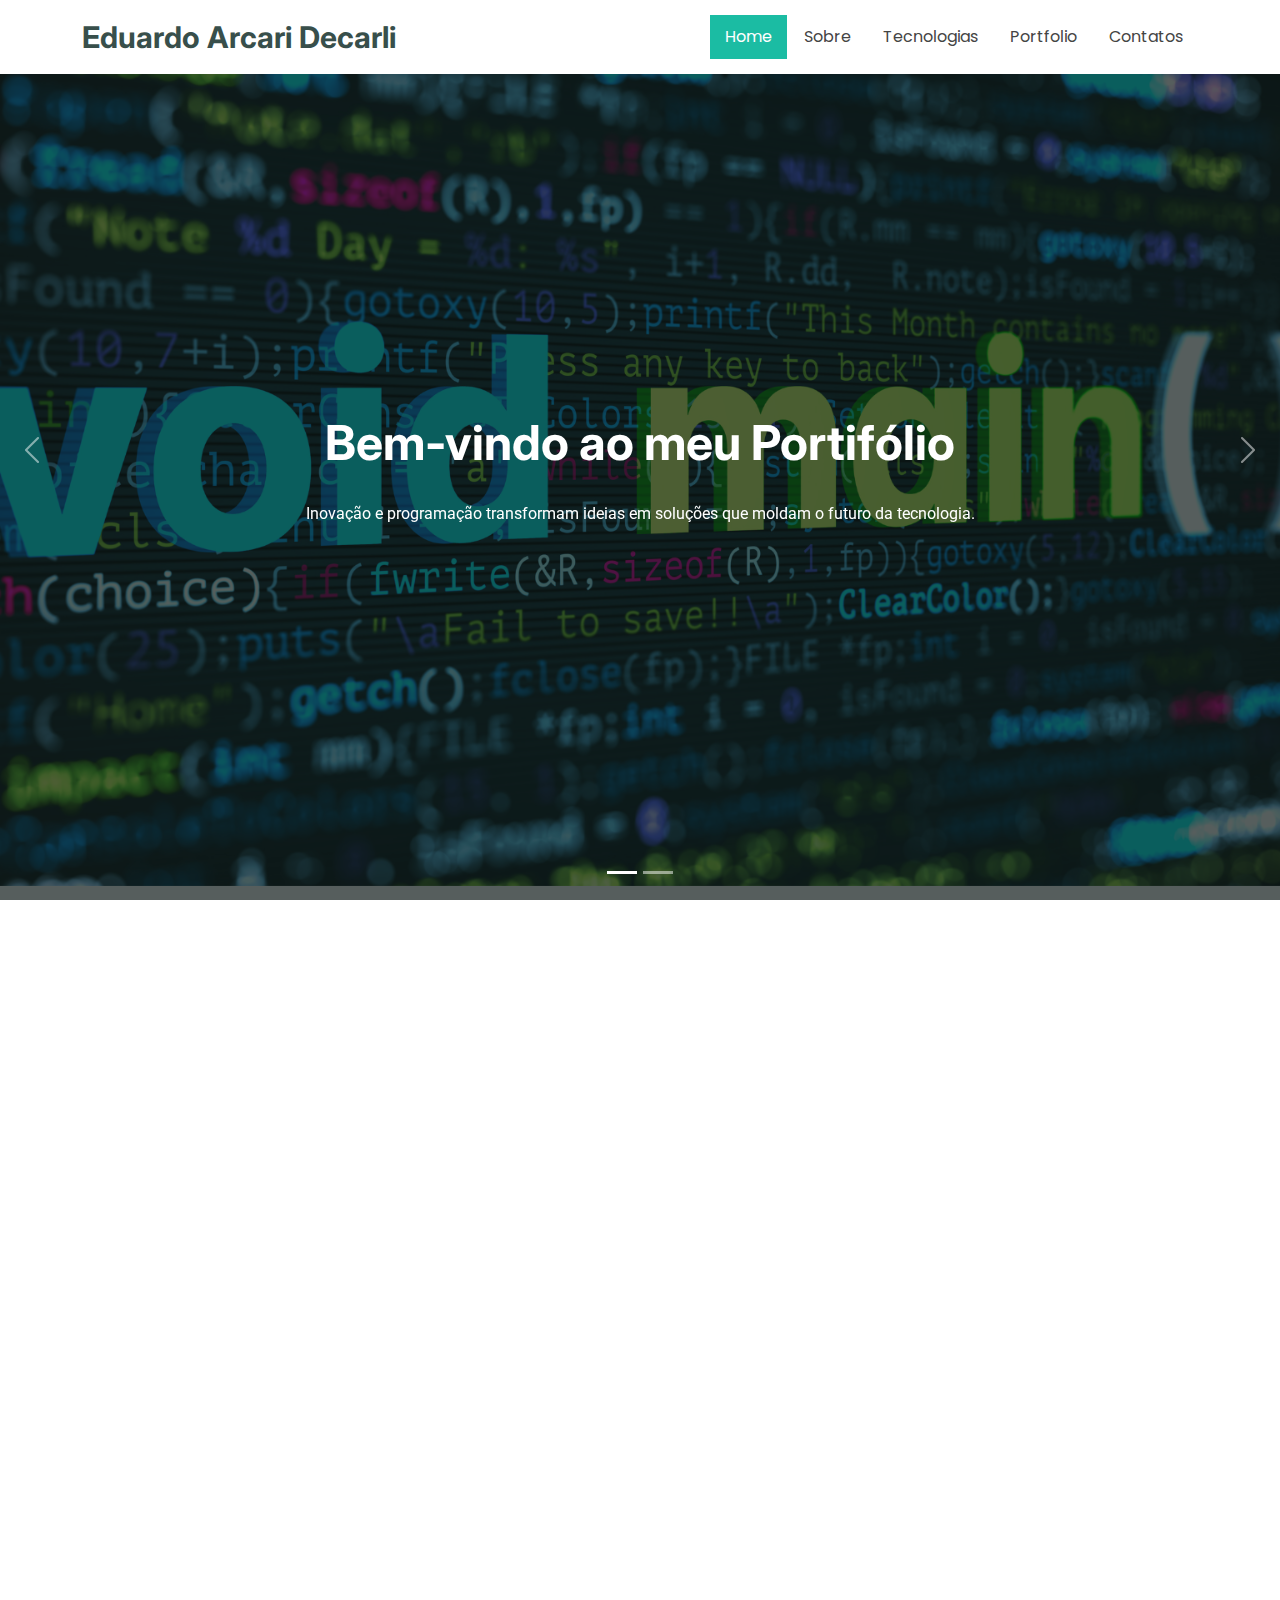
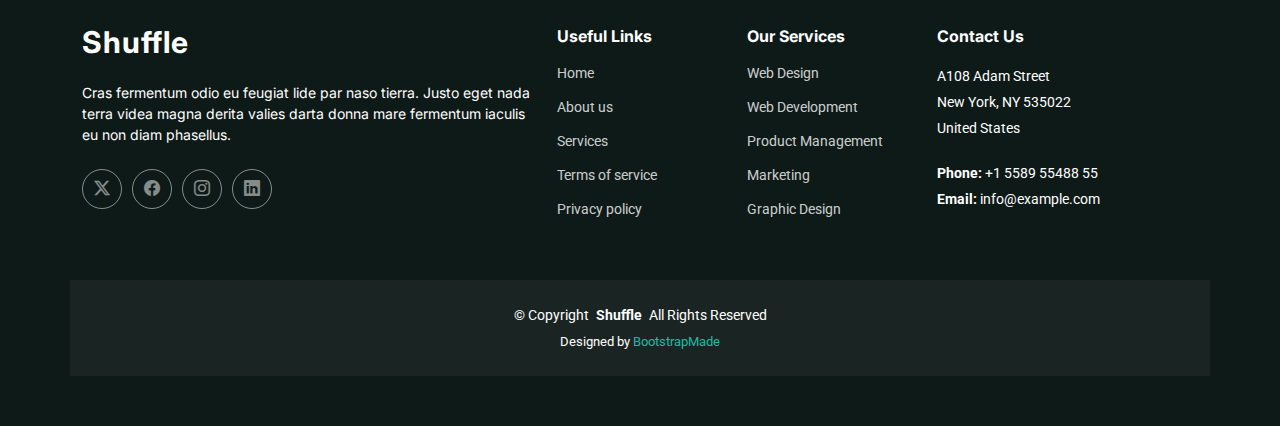
==== index.html @ 3a954097 "feat: implements images for xadrez and pong projects" ====
<!DOCTYPE html>
<html lang="pt-br">

<head>
  <meta charset="utf-8">
  <meta content="width=device-width, initial-scale=1.0" name="viewport">
  <title>Eduardo - Portifólio</title>
  <meta name="description" content="">
  <meta name="keywords" content="">

  <!-- Favicons -->
  <link href="assets/img/favicon.png" rel="icon">
  <link href="assets/img/favicon-applemodel.png" rel="apple-touch-icon">

  <!-- Fonts -->
  <link href="https://fonts.googleapis.com" rel="preconnect">
  <link href="https://fonts.gstatic.com" rel="preconnect" crossorigin>
  <link
    href="https://fonts.googleapis.com/css2?family=Roboto:ital,wght@0,100;0,300;0,400;0,500;0,700;0,900;1,100;1,300;1,400;1,500;1,700;1,900&family=Poppins:ital,wght@0,100;0,200;0,300;0,400;0,500;0,600;0,700;0,800;0,900;1,100;1,200;1,300;1,400;1,500;1,600;1,700;1,800;1,900&family=Inter:wght@100;200;300;400;500;600;700;800;900&display=swap"
    rel="stylesheet">

  <!-- Vendor CSS Files -->
  <link href="assets/vendor/bootstrap/css/bootstrap.min.css" rel="stylesheet">
  <link href="assets/vendor/bootstrap-icons/bootstrap-icons.css" rel="stylesheet">
  <link href="assets/vendor/aos/aos.css" rel="stylesheet">
  <link href="assets/vendor/glightbox/css/glightbox.min.css" rel="stylesheet">
  <link href="assets/vendor/swiper/swiper-bundle.min.css" rel="stylesheet">

  <!-- Main CSS File -->
  <link href="assets/css/main.css" rel="stylesheet">

</head>

<body class="index-page">

  <header id="header" class="header d-flex align-items-center fixed-top">
    <div class="container-fluid container-xl position-relative d-flex align-items-center justify-content-between">

      <a href="index.html" class="logo d-flex align-items-center">
        <!-- <img src="assets/img/logo.png" alt=""> -->
        <h1 class="sitename">Eduardo Arcari Decarli</h1>
      </a>

      <nav id="navmenu" class="navmenu">
        <ul>
          <li><a href="#hero" class="active">Home</a></li>
          <li><a href="#about">Sobre</a></li>
          <li><a href="#services">Tecnologias</a></li>
          <li><a href="#portfolio">Portfolio</a></li>
          <li><a href="#contact">Contatos</a></li>
        </ul>
        <i class="mobile-nav-toggle d-xl-none bi bi-list"></i>
      </nav>

    </div>
  </header>

  <main class="main">

    <!-- Hero Section -->
    <section id="hero" class="hero section dark-background">

      <div id="hero-carousel" class="carousel slide carousel-fade" data-bs-ride="carousel" data-bs-interval="5000">

        <div class="carousel-item active">
          <img src="assets/img/hero-carousel/VoidMain-image.png" alt="">
          <div class="carousel-container">
            <h2>Bem-vindo ao meu Portifólio</h2>
            <p>Inovação e programação transformam ideias em soluções que moldam o futuro da tecnologia.</p>
          </div>
        </div>

        <!-- End Carousel Item -->

        <div class="carousel-item">
          <img src="assets/img/hero-carousel/cloud-image.png" alt="">
          <div class="carousel-container">
            <h2>Bem-vindo ao meu Portifólio</h2>
            <p>Programadores são os arquitetos do futuro, construindo soluções que conectam o mundo.</p>
          </div>
        </div>

        <a class="carousel-control-prev" href="#hero-carousel" role="button" data-bs-slide="prev">
          <span class="carousel-control-prev-icon bi bi-chevron-left" aria-hidden="true"></span>
        </a>

        <a class="carousel-control-next" href="#hero-carousel" role="button" data-bs-slide="next">
          <span class="carousel-control-next-icon bi bi-chevron-right" aria-hidden="true"></span>
        </a>

        <ol class="carousel-indicators"></ol>

      </div>

    </section>

    <!-- /Hero Section -->

    <!-- About Section -->

    <section id="about" class="about section">

      <!-- Section Title -->
      <div class="container section-title" data-aos="fade-up">
        <h2>Sobre mim</h2>
        <p>Irei falar um pouco sobre mim e minha jornada profissional</p>
      </div><!-- End Section Title -->

      <div class="container">

        <div class="row gy-4">

          <div class="col-lg-6 order-1 order-lg-2" data-aos="fade-up" data-aos-delay="100">
            <img src="assets/img/me-image.png" class="img-fluid" alt="">
          </div>

          <div class="col-lg-6 order-2 order-lg-1 content" data-aos="fade-up" data-aos-delay="200">
            <h3>Eu na programação</h3>
            <p class="fst-italic">
              Sou estudante de Sistemas de Informação (SI), desde que me conheço sou apaixonado por tecnologia e
              computação. Minha trajetória acadêmica me proporcionou uma base sólida diversos conceitos da TI, enquanto
              minhas experiências práticas têm expandido muito meu domínio em novas tecnologias.
            </p>
            <p class="fst-italic">
              Meu objetivo é me tornar um profissional Full Stack, integrando habilidades de desenvolvimento front-end e
              back-end para criar sistemas completos.
            </p>
            <p class="fst-italic">
              Estou sempre buscando aprender novas tecnologias, participar de projetos desafiadores e compartilhar
              conhecimentos.
            </p>
            <a href="#" class="read-more"><span>Entre em Contato</span><i class="bi bi-arrow-right"></i></a>
          </div>

        </div>

      </div>

    </section>

    <!-- /About Section -->

    <!-- tecnologies Section -->

    <section id="services" class="services section">

      <!-- Section Title -->
      <div class="container section-title" data-aos="fade-up">
        <h2>Tecnologias</h2>
        <p>Essas são as tecnologias nas quais eu tenho poeficiencia e competencia para trabalhar</p>
      </div><!-- End Section Title -->

      <div class="container">

        <div class="row gy-4 justify-content-center">

          <div class="col-xl-3 col-md-6 d-flex" data-aos="fade-up" data-aos-delay="100">
            <div class="service-item position-relative">
              <div class="icon"><img height="100" width="100"
                  src="https://cdn.jsdelivr.net/gh/devicons/devicon@latest/icons/html5/html5-original.svg" /></div>
              <h4><a href="#" class="stretched-link">HTML 5</a></h4>
            </div>
          </div>

          <div class="col-xl-3 col-md-6 d-flex" data-aos="fade-up" data-aos-delay="200">
            <div class="service-item position-relative">
              <div class="icon"><img height="100" width="100"
                  src="https://cdn.jsdelivr.net/gh/devicons/devicon@latest/icons/css3/css3-original.svg" /></div>
              <h4><a href="#" class="stretched-link">CSS 3</a></h4>
            </div>
          </div>

          <div class="col-xl-3 col-md-6 d-flex" data-aos="fade-up" data-aos-delay="200">
            <div class="service-item position-relative">
              <div class="icon"><img height="100" width="100"
                  src="https://cdn.jsdelivr.net/gh/devicons/devicon@latest/icons/bootstrap/bootstrap-original.svg" />
              </div>
              <h4><a href="#" class="stretched-link">BootStrap</a></h4>
            </div>
          </div>

          <div class="col-xl-3 col-md-6 d-flex" data-aos="fade-up" data-aos-delay="200">
            <div class="service-item position-relative">
              <div class="icon"><img height="100" width="100"
                  src="https://cdn.jsdelivr.net/gh/devicons/devicon@latest/icons/javascript/javascript-original.svg" />
              </div>
              <h4><a href="#" class="stretched-link">JavaScript</a></h4>
            </div>
          </div>

          <div class="col-xl-3 col-md-6 d-flex" data-aos="fade-up" data-aos-delay="200">
            <div class="service-item position-relative">
              <div class="icon"><img height="100" width="100"
                  src="https://cdn.jsdelivr.net/gh/devicons/devicon@latest/icons/nodejs/nodejs-original-wordmark.svg" />
              </div>
              <h4><a href="#" class="stretched-link">NodeJS</a></h4>
            </div>
          </div>

          <div class="col-xl-3 col-md-6 d-flex" data-aos="fade-up" data-aos-delay="200">
            <div class="service-item position-relative">
              <div class="icon"><img height="100" width="100"
                  src="https://cdn.jsdelivr.net/gh/devicons/devicon@latest/icons/mysql/mysql-original.svg" /></div>
              <h4><a href="#" class="stretched-link">MySQL</a></h4>
            </div>
          </div>

          <div class="col-xl-3 col-md-6 d-flex" data-aos="fade-up" data-aos-delay="200">
            <div class="service-item position-relative">
              <div class="icon"><img height="100" width="100"
                  src="https://cdn.jsdelivr.net/gh/devicons/devicon@latest/icons/mongodb/mongodb-original-wordmark.svg" />
              </div>
              <h4><a href="#" class="stretched-link">MongoDB</a></h4>
            </div>
          </div>

          <div class="col-xl-3 col-md-6 d-flex" data-aos="fade-up" data-aos-delay="200">
            <div class="service-item position-relative">
              <div class="icon"><img height="100" width="100"
                  src="https://cdn.jsdelivr.net/gh/devicons/devicon@latest/icons/java/java-original.svg" /></div>
              <h4><a href="#" class="stretched-link">Java 21</a></h4>
            </div>
          </div>

          <div class="col-xl-3 col-md-6 d-flex" data-aos="fade-up" data-aos-delay="200">
            <div class="service-item position-relative">
              <div class="icon"><img height="100" width="100"
                  src="https://cdn.jsdelivr.net/gh/devicons/devicon@latest/icons/spring/spring-original.svg" /></div>
              <h4><a href="#" class="stretched-link">Spring Framework</a></h4>
            </div>
          </div>

          <div class="col-xl-3 col-md-6 d-flex" data-aos="fade-up" data-aos-delay="200">
            <div class="service-item position-relative">
              <div class="icon"><img height="100" width="100"
                  src="https://cdn.jsdelivr.net/gh/devicons/devicon@latest/icons/docker/docker-original.svg" /></div>
              <h4><a href="#" class="stretched-link">Docker</a></h4>
            </div>
          </div>

          <div class="col-xl-3 col-md-6 d-flex" data-aos="fade-up" data-aos-delay="200">
            <div class="service-item position-relative">
              <div class="icon"><img height="100" width="100"
                  src="https://cdn.jsdelivr.net/gh/devicons/devicon@latest/icons/linux/linux-original.svg" /></div>
              <h4><a href="#" class="stretched-link">Linux</a></h4>
            </div>
          </div>

          <div class="col-xl-3 col-md-6 d-flex" data-aos="fade-up" data-aos-delay="200">
            <div class="service-item position-relative">
              <div class="icon"><img height="100" width="100"
                  src="https://cdn.jsdelivr.net/gh/devicons/devicon@latest/icons/unifiedmodelinglanguage/unifiedmodelinglanguage-original.svg" />
              </div>
              <h4><a href="#" class="stretched-link">UML</a></h4>
            </div>
          </div>

          <div class="col-xl-3 col-md-6 d-flex" data-aos="fade-up" data-aos-delay="200">
            <div class="service-item position-relative">
              <div class="icon"><img height="100" width="100"
                  src="https://cdn.jsdelivr.net/gh/devicons/devicon@latest/icons/git/git-original-wordmark.svg" /></div>
              <h4><a href="#" class="stretched-link">Git e GitHub</a></h4>
            </div>
          </div>

          <div class="col-xl-3 col-md-6 d-flex" data-aos="fade-up" data-aos-delay="200">
            <div class="service-item position-relative">
              <div class="icon"><img height="100" width="100"
                  src="https://cdn.jsdelivr.net/gh/devicons/devicon@latest/icons/rabbitmq/rabbitmq-original-wordmark.svg" />
              </div>
              <h4><a href="#" class="stretched-link">RabbitMQ</a></h4>
            </div>
          </div>

          <div class="col-xl-3 col-md-6 d-flex" data-aos="fade-up" data-aos-delay="200">
            <div class="service-item position-relative">
              <div class="icon"><img height="100" width="100"
                  src="https://cdn.jsdelivr.net/gh/devicons/devicon@latest/icons/apachekafka/apachekafka-original.svg" />
              </div>
              <h4><a href="#" class="stretched-link">Apache Kafka</a></h4>
            </div>
          </div>

          <div class="col-xl-3 col-md-6 d-flex" data-aos="fade-up" data-aos-delay="200">
            <div class="service-item position-relative">
              <div class="icon"><img height="100" width="100"
                  src="https://cdn.jsdelivr.net/gh/devicons/devicon@latest/icons/amazonwebservices/amazonwebservices-original-wordmark.svg" />
              </div>
              <h4><a href="#" class="stretched-link">Cloud AWS</a></h4>
            </div>
          </div>
        </div>

      </div>

    </section>
    <!-- /Tecnologies Section -->

    <!-- Contact Paralax Section -->
    <section id="call-to-action" class="call-to-action section dark-background">

      <img src="assets/img/background-paralax-image.png" alt="">

      <div class="container">
        <div class="row justify-content-center" data-aos="zoom-in" data-aos-delay="100">
          <div class="col-xl-10">
            <div class="text-center">
              <h3>Mais Informações</h3>
              <p>Para mais informações sobre mim, você pode consultar minhas redes sociais e github.</p>
              <a class="cta-btn" href="#contact">Contatos</a>
            </div>
          </div>
        </div>
      </div>

    </section>
    <!-- /Contact Paralax Section -->

    <!-- More Services Section -->
    <section id="more-services" class="more-services section">

      <!-- Section Title -->
      <div class="container section-title" data-aos="fade-up">
        <h2>Meus Projetos</h2>
        <p>Listados abaixo estão os projetos que realizei</p>
      </div><!-- End Section Title -->

      <div class="container">

        <div class="row gy-4 justify-content-center">

          <div class="col-lg-4" data-aos="fade-up" data-aos-delay="100">
            <div class="card">
              <img src="assets/img/Xadrez-image.png" class="img-fluid" alt="">
              <h3>Projeto de Xadrez</h3>
              <p>Nesse projeto eu desenvolvi um jogo de xadrez em java, jogavel a partir de um console interativo e
                colorido (git bash)</p>
            </div>
          </div><!-- End Card Item -->

          <div class="col-lg-4" data-aos="fade-up" data-aos-delay="200">
            <div class="card">
              <img src="assets/img/Pong.png" class="img-fluid" alt="">
              <h3>Jogo Pong</h3>
              <p>Esse projeto eu recriei o jogo Pong com HTML, CSS e JavaScript. O projeto foi desenvolvido em
                orientação a objetos e pode ser jogavel a partir de um navegador.</p>
            </div>
          </div><!-- End Card Item -->

          <div class="col-lg-4" data-aos="fade-up" data-aos-delay="300">
            <div class="card">
              <img src="assets/img/more-service-3.jpg" class="img-fluid" alt="">
              <h3>Labirinto IA</h3>
              <p>Neste projeto eu desenvolvi um labirinto 10x10, onde uma inteligencia artificial utiliza do algorítmo
                BFS para navegar entre o labirinto e fazer sempre uso do caminho mais curto para chegar a saida</p>
            </div>
          </div><!-- End Card Item -->

          <div class="col-lg-4" data-aos="fade-up" data-aos-delay="300">
            <div class="card">
              <img src="assets/img/more-service-3.jpg" class="img-fluid" alt="">
              <h3>Sistema de Voucher para Pousadas</h3>
              <p>Feito em NodeJS e JavaScript, realizei um projeto onde um usuario poderá cadastrar clientes e suas
                informações de hospedagem para armazenar em um banco de dados (MongoDB) e fazer o download de um PDF do
                voucher.</p>
            </div>
          </div><!-- End Card Item -->

          <div class="col-lg-4" data-aos="fade-up" data-aos-delay="300">
            <div class="card">
              <img src="assets/img/more-service-3.jpg" class="img-fluid" alt="">
              <h3>Sistema de Biblioteca</h3>
              <p>Nesse projeto, eu desenvolvi um sistema completo de gerenciamento de bibliotecas onde o administrador
                pode cadastrar livros, autores, emprestimos e resgatar relatórios sobre valores devidos e livros que
                foram imprestados.</p>
            </div>
          </div><!-- End Card Item -->

          <div class="col-lg-4" data-aos="fade-up" data-aos-delay="300">
            <div class="card">
              <img src="assets/img/more-service-3.jpg" class="img-fluid" alt="">
              <h3>Site de Desenvolvimento Web</h3>
              <p>Um site realizado em parceria com dois amigos que desenvolvemos, o site é um portifólio para uma
                empresa e nele contem informações sobre serviços, apresentações e mais...</p>
            </div>
          </div><!-- End Card Item -->

          <div class="col-lg-4" data-aos="fade-up" data-aos-delay="300">
            <div class="card">
              <img src="assets/img/more-service-3.jpg" class="img-fluid" alt="">
              <h3>Sistema de Gestão de Universidade</h3>
              <p>Nesse sistema, eu desenvolvi em colaboração com dois amigos um gerenciamento de uma universidade, onde
                um coordenador, pode gerenciar estudantes, professores, matriculas, cursos e disciplinas.</p>
            </div>
          </div><!-- End Card Item -->

          <div class="col-lg-4" data-aos="fade-up" data-aos-delay="300">
            <div class="card">
              <img src="assets/img/more-service-3.jpg" class="img-fluid" alt="">
              <h3>API Park</h3>
              <p>Esse foi o desenvolvimento de uma API de gerenciamento de vagas e usuarios para um estacionamento, onde
                o administrador do sistema pode marcar vagas livres e ocupadas, o sistema utiliza java e Spring com
                diversas dependencias, tais como JWT, Swagger, JUnit e mais...</p>
            </div>
          </div><!-- End Card Item -->

          <div class="col-lg-4" data-aos="fade-up" data-aos-delay="300">
            <div class="card">
              <img src="assets/img/more-service-3.jpg" class="img-fluid" alt="">
              <h3>Microsserviços para Previsão do Tempo</h3>
              <p>Quando eu estava estudando sobre serviços de Mensageria, eu desenvolvi esse com arquitetura em
                microsserviços, o sistema recebe um uma cidade do producer e recebido no consumer, ao receber a
                informação, o Consumer processa a informação recebida utilizando uma integração com uma API de previsão
                do tempo. </p>
            </div>
          </div><!-- End Card Item -->

          <div class="col-lg-4" data-aos="fade-up" data-aos-delay="300">
            <div class="card">
              <img src="assets/img/more-service-3.jpg" class="img-fluid" alt="">
              <h3>Sistema de Pedidos com Deploy na AWS</h3>
              <p>Esse sistema utiliza de rotas HTTP para fazer requisição entre 3 microsserviços: ms-user, ms-stock e
                ms-order, nesse sistema, é realizado deploy na AWS, com video apresentativo e logs de informações/erros.
                O sistema conta com documentação, logs de erro, Hateoas de navegação e outras tecnologias.</p>
            </div>
          </div><!-- End Card Item -->

        </div>

      </div>

    </section><!-- /More Services Section -->

    <!-- Contact Section -->
    <section id="contact" class="contact section">

      <!-- Section Title -->
      <div class="container section-title" data-aos="fade-up">
        <h2>Contatos</h2>
        <p>Abaixo seguem meus contatos principais e localizações</p>
      </div><!-- End Section Title -->

      <div class="container" data-aos="fade-up" data-aos-delay="100">

        <div class="row gy-4">

          <!-- Left Column: Contact Info -->
          <div class="col-lg-8">
            <div class="row gy-4">
              <div class="col-md-6">
                <div class="info-item" data-aos="fade" data-aos-delay="300">
                  <i class="bi bi-telephone"></i>
                  <h3>Telefone</h3>
                  <p>+55 (48) 99634-2153</p>
                </div>
              </div><!-- End Info Item -->

              <div class="col-md-6">
                <div class="info-item" data-aos="fade" data-aos-delay="400">
                  <i class="bi bi-envelope"></i>
                  <h3>Email</h3>
                  <p>decarliedu@gmail.com</p>
                </div>
              </div><!-- End Info Item -->

              <div class="col-md-6">
                <div class="info-item" data-aos="fade" data-aos-delay="200">
                  <i class="bi bi-geo-alt"></i>
                  <h3>Endereço</h3>
                  <p>Rua José Cherem</p>
                  <p>Florianópolis, SC 88047-550</p>
                </div>
              </div><!-- End Info Item -->

              <div class="col-md-6">
                <div class="info-item" data-aos="fade" data-aos-delay="500">
                  <i class="bi bi-clock"></i>
                  <h3>Horário</h3>
                  <p>Segunda - Sexta</p>
                  <p>9:00 AM - 05:00 PM</p>
                </div>
              </div><!-- End Info Item -->
            </div>
          </div><!-- End Left Column -->

          <!-- Right Column: Team Section -->
          <div class="col-lg-4">
            <div class="team text-center" data-aos="fade-up" data-aos-delay="100">
              <div class="member">
                <img src="assets/img/social-midia/me.png" class="img-fluid" alt="">
                <div class="member-info">
                  <div class="member-info-content">
                    <h4>Eduardo Arcari Decarli</h4>
                    <span>Desenvolvedor</span>
                    <div class="social">
                      <a href="https://www.instagram.com/ad_edu" target="_blank"><i class="bi bi-instagram"></i></a>
                      <a href="https://www.linkedin.com/in/eduardo-decarli" target="_blank"><i
                          class="bi bi-linkedin"></i></a>
                      <a href="https://github.com/Eduardo-Decarli" target="_blank"><i class="bi bi-github"></i></a>
                    </div>
                  </div>
                </div>
              </div>
            </div>
          </div><!-- End Right Column -->

        </div><!-- End Row -->

      </div><!-- End Container -->

    </section><!-- /Contact Section -->



  </main>

  <footer id="footer" class="footer dark-background">

    <div class="container footer-top">
      <div class="row gy-4">
        <div class="col-lg-5 col-md-12 footer-about">
          <a href="index.html" class="logo d-flex align-items-center">
            <span class="sitename">Shuffle</span>
          </a>
          <p>Cras fermentum odio eu feugiat lide par naso tierra. Justo eget nada terra videa magna derita valies darta
            donna mare fermentum iaculis eu non diam phasellus.</p>
          <div class="social-links d-flex mt-4">
            <a href=""><i class="bi bi-twitter-x"></i></a>
            <a href=""><i class="bi bi-facebook"></i></a>
            <a href=""><i class="bi bi-instagram"></i></a>
            <a href=""><i class="bi bi-linkedin"></i></a>
          </div>
        </div>

        <div class="col-lg-2 col-6 footer-links">
          <h4>Useful Links</h4>
          <ul>
            <li><a href="#">Home</a></li>
            <li><a href="#">About us</a></li>
            <li><a href="#">Services</a></li>
            <li><a href="#">Terms of service</a></li>
            <li><a href="#">Privacy policy</a></li>
          </ul>
        </div>

        <div class="col-lg-2 col-6 footer-links">
          <h4>Our Services</h4>
          <ul>
            <li><a href="#">Web Design</a></li>
            <li><a href="#">Web Development</a></li>
            <li><a href="#">Product Management</a></li>
            <li><a href="#">Marketing</a></li>
            <li><a href="#">Graphic Design</a></li>
          </ul>
        </div>

        <div class="col-lg-3 col-md-12 footer-contact text-center text-md-start">
          <h4>Contact Us</h4>
          <p>A108 Adam Street</p>
          <p>New York, NY 535022</p>
          <p>United States</p>
          <p class="mt-4"><strong>Phone:</strong> <span>+1 5589 55488 55</span></p>
          <p><strong>Email:</strong> <span>info@example.com</span></p>
        </div>

      </div>
    </div>

    <div class="container copyright text-center mt-4">
      <p>© <span>Copyright</span> <strong class="px-1 sitename">Shuffle</strong> <span>All Rights Reserved</span></p>
      <div class="credits">
        <!-- All the links in the footer should remain intact. -->
        <!-- You can delete the links only if you've purchased the pro version. -->
        <!-- Licensing information: https://bootstrapmade.com/license/ -->
        <!-- Purchase the pro version with working PHP/AJAX contact form: [buy-url] -->
        Designed by <a href="https://bootstrapmade.com/">BootstrapMade</a>
      </div>
    </div>

  </footer>

  <!-- Scroll Top -->
  <a href="#" id="scroll-top" class="scroll-top d-flex align-items-center justify-content-center"><i
      class="bi bi-arrow-up-short"></i></a>

  <!-- Preloader -->
  <div id="preloader"></div>

  <!-- Vendor JS Files -->
  <script src="assets/vendor/bootstrap/js/bootstrap.bundle.min.js"></script>
  <script src="assets/vendor/php-email-form/validate.js"></script>
  <script src="assets/vendor/aos/aos.js"></script>
  <script src="assets/vendor/purecounter/purecounter_vanilla.js"></script>
  <script src="assets/vendor/glightbox/js/glightbox.min.js"></script>
  <script src="assets/vendor/imagesloaded/imagesloaded.pkgd.min.js"></script>
  <script src="assets/vendor/isotope-layout/isotope.pkgd.min.js"></script>
  <script src="assets/vendor/swiper/swiper-bundle.min.js"></script>

  <!-- Main JS File -->
  <script src="assets/js/main.js"></script>

</body>

</html>
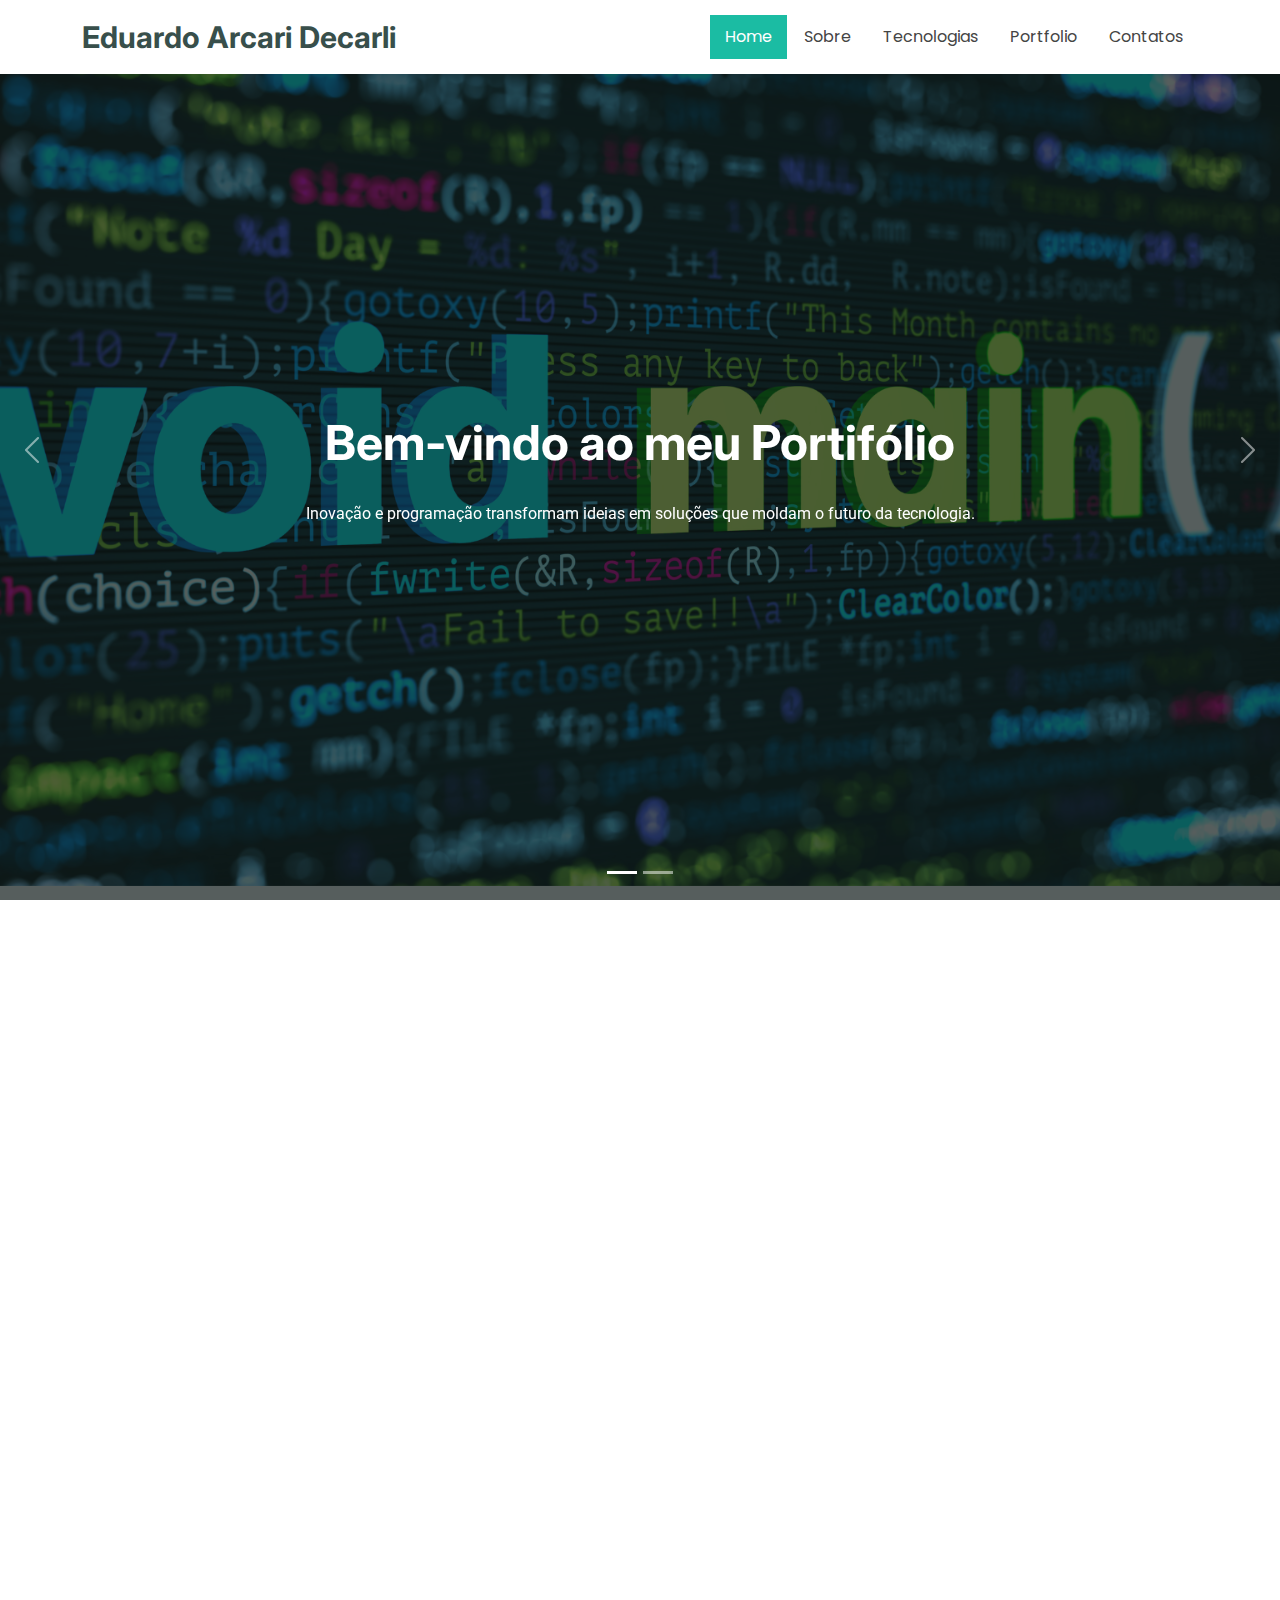
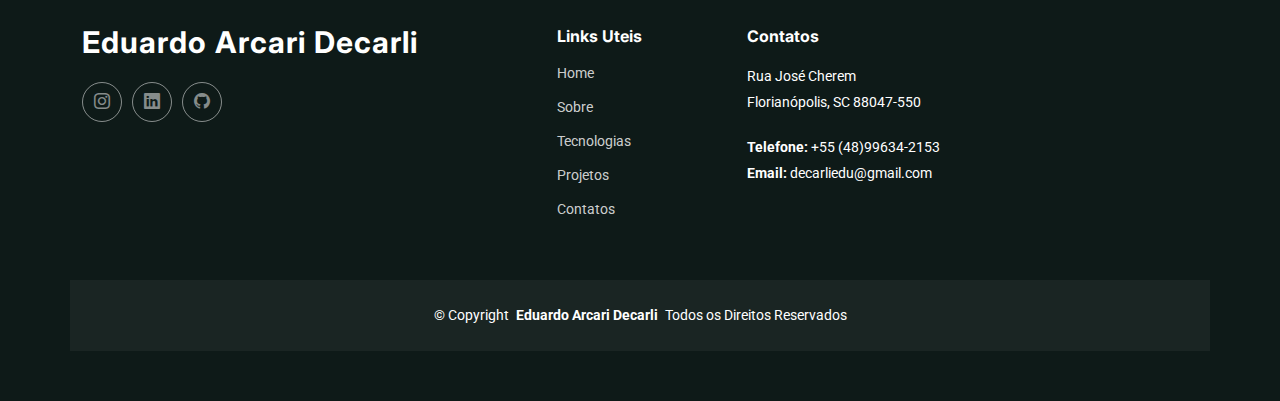
==== commit bba33f99: "feat: finish contats area" ====
--- a/index.html
+++ b/index.html
@@ -331,7 +331,7 @@
 
           <div class="col-lg-4" data-aos="fade-up" data-aos-delay="100">
             <div class="card">
-              <img src="assets/img/Xadrez-image.png" class="img-fluid" alt="">
+              <img src="assets/img/Projects/Xadrez-image.png" class="img-fluid" alt="">
               <h3>Projeto de Xadrez</h3>
               <p>Nesse projeto eu desenvolvi um jogo de xadrez em java, jogavel a partir de um console interativo e
                 colorido (git bash)</p>
@@ -340,7 +340,7 @@
 
           <div class="col-lg-4" data-aos="fade-up" data-aos-delay="200">
             <div class="card">
-              <img src="assets/img/Pong.png" class="img-fluid" alt="">
+              <img src="assets/img/Projects/Pong.png" class="img-fluid" alt="">
               <h3>Jogo Pong</h3>
               <p>Esse projeto eu recriei o jogo Pong com HTML, CSS e JavaScript. O projeto foi desenvolvido em
                 orientação a objetos e pode ser jogavel a partir de um navegador.</p>
@@ -349,7 +349,7 @@
 
           <div class="col-lg-4" data-aos="fade-up" data-aos-delay="300">
             <div class="card">
-              <img src="assets/img/more-service-3.jpg" class="img-fluid" alt="">
+              <img src="assets/img/Projects/Labirinto_IA-image.png" class="img-fluid" alt="">
               <h3>Labirinto IA</h3>
               <p>Neste projeto eu desenvolvi um labirinto 10x10, onde uma inteligencia artificial utiliza do algorítmo
                 BFS para navegar entre o labirinto e fazer sempre uso do caminho mais curto para chegar a saida</p>
@@ -358,7 +358,7 @@
 
           <div class="col-lg-4" data-aos="fade-up" data-aos-delay="300">
             <div class="card">
-              <img src="assets/img/more-service-3.jpg" class="img-fluid" alt="">
+              <img src="assets/img/Projects/System-Voucher-Image.png" class="img-fluid" alt="">
               <h3>Sistema de Voucher para Pousadas</h3>
               <p>Feito em NodeJS e JavaScript, realizei um projeto onde um usuario poderá cadastrar clientes e suas
                 informações de hospedagem para armazenar em um banco de dados (MongoDB) e fazer o download de um PDF do
@@ -368,7 +368,7 @@
 
           <div class="col-lg-4" data-aos="fade-up" data-aos-delay="300">
             <div class="card">
-              <img src="assets/img/more-service-3.jpg" class="img-fluid" alt="">
+              <img src="assets/img/Projects/Library-image.png" class="img-fluid" alt="">
               <h3>Sistema de Biblioteca</h3>
               <p>Nesse projeto, eu desenvolvi um sistema completo de gerenciamento de bibliotecas onde o administrador
                 pode cadastrar livros, autores, emprestimos e resgatar relatórios sobre valores devidos e livros que
@@ -437,7 +437,7 @@
       <!-- Section Title -->
       <div class="container section-title" data-aos="fade-up">
         <h2>Contatos</h2>
-        <p>Abaixo seguem meus contatos principais e localizações</p>
+        <p>Abaixo seguem minhas principais informações e links associados a contatos</p>
       </div><!-- End Section Title -->
 
       <div class="container" data-aos="fade-up" data-aos-delay="100">
@@ -474,16 +474,15 @@
 
               <div class="col-md-6">
                 <div class="info-item" data-aos="fade" data-aos-delay="500">
-                  <i class="bi bi-clock"></i>
-                  <h3>Horário</h3>
-                  <p>Segunda - Sexta</p>
-                  <p>9:00 AM - 05:00 PM</p>
+                  <i class="bi bi-arrow-up-right-circle"></i>
+                  <h3>Outras informações</h3>
+                  <p>Para mais informações, não se incomode em entrar em contato e trocarmos uma ideia</p>
                 </div>
-              </div><!-- End Info Item -->
-            </div>
-          </div><!-- End Left Column -->
-
-          <!-- Right Column: Team Section -->
+              </div>
+            </div>
+          </div>
+
+        
           <div class="col-lg-4">
             <div class="team text-center" data-aos="fade-up" data-aos-delay="100">
               <div class="member">
@@ -494,19 +493,18 @@
                     <span>Desenvolvedor</span>
                     <div class="social">
                       <a href="https://www.instagram.com/ad_edu" target="_blank"><i class="bi bi-instagram"></i></a>
-                      <a href="https://www.linkedin.com/in/eduardo-decarli" target="_blank"><i
-                          class="bi bi-linkedin"></i></a>
+                      <a href="https://www.linkedin.com/in/eduardo-decarli" target="_blank"><i class="bi bi-linkedin"></i></a>
                       <a href="https://github.com/Eduardo-Decarli" target="_blank"><i class="bi bi-github"></i></a>
                     </div>
                   </div>
                 </div>
               </div>
             </div>
-          </div><!-- End Right Column -->
-
-        </div><!-- End Row -->
-
-      </div><!-- End Container -->
+          </div>
+
+        </div>
+
+      </div>
 
     </section><!-- /Contact Section -->
 
@@ -520,63 +518,43 @@
       <div class="row gy-4">
         <div class="col-lg-5 col-md-12 footer-about">
           <a href="index.html" class="logo d-flex align-items-center">
-            <span class="sitename">Shuffle</span>
+            <span class="sitename">Eduardo Arcari Decarli</span>
           </a>
-          <p>Cras fermentum odio eu feugiat lide par naso tierra. Justo eget nada terra videa magna derita valies darta
-            donna mare fermentum iaculis eu non diam phasellus.</p>
+          <p>
+
+          </p>
           <div class="social-links d-flex mt-4">
-            <a href=""><i class="bi bi-twitter-x"></i></a>
-            <a href=""><i class="bi bi-facebook"></i></a>
             <a href=""><i class="bi bi-instagram"></i></a>
             <a href=""><i class="bi bi-linkedin"></i></a>
+            <a href=""><i class="bi bi-github"></i></a>
           </div>
         </div>
 
         <div class="col-lg-2 col-6 footer-links">
-          <h4>Useful Links</h4>
+          <h4>Links Uteis</h4>
           <ul>
             <li><a href="#">Home</a></li>
-            <li><a href="#">About us</a></li>
-            <li><a href="#">Services</a></li>
-            <li><a href="#">Terms of service</a></li>
-            <li><a href="#">Privacy policy</a></li>
+            <li><a href="#">Sobre</a></li>
+            <li><a href="#">Tecnologias</a></li>
+            <li><a href="#">Projetos</a></li>
+            <li><a href="#">Contatos</a></li>
           </ul>
         </div>
 
-        <div class="col-lg-2 col-6 footer-links">
-          <h4>Our Services</h4>
-          <ul>
-            <li><a href="#">Web Design</a></li>
-            <li><a href="#">Web Development</a></li>
-            <li><a href="#">Product Management</a></li>
-            <li><a href="#">Marketing</a></li>
-            <li><a href="#">Graphic Design</a></li>
-          </ul>
-        </div>
-
         <div class="col-lg-3 col-md-12 footer-contact text-center text-md-start">
-          <h4>Contact Us</h4>
-          <p>A108 Adam Street</p>
-          <p>New York, NY 535022</p>
-          <p>United States</p>
-          <p class="mt-4"><strong>Phone:</strong> <span>+1 5589 55488 55</span></p>
-          <p><strong>Email:</strong> <span>info@example.com</span></p>
+          <h4>Contatos</h4>
+          <p>Rua José Cherem</p>
+          <p>Florianópolis, SC 88047-550</p>
+          <p class="mt-4"><strong>Telefone:</strong> <span>+55 (48)99634-2153</span></p>
+          <p><strong>Email:</strong> <span>decarliedu@gmail.com</span></p>
         </div>
 
       </div>
     </div>
 
     <div class="container copyright text-center mt-4">
-      <p>© <span>Copyright</span> <strong class="px-1 sitename">Shuffle</strong> <span>All Rights Reserved</span></p>
-      <div class="credits">
-        <!-- All the links in the footer should remain intact. -->
-        <!-- You can delete the links only if you've purchased the pro version. -->
-        <!-- Licensing information: https://bootstrapmade.com/license/ -->
-        <!-- Purchase the pro version with working PHP/AJAX contact form: [buy-url] -->
-        Designed by <a href="https://bootstrapmade.com/">BootstrapMade</a>
-      </div>
+      <p>© <span>Copyright</span> <strong class="px-1 sitename">Eduardo Arcari Decarli</strong> <span>Todos os Direitos Reservados</span></p>
     </div>
-
   </footer>
 
   <!-- Scroll Top -->
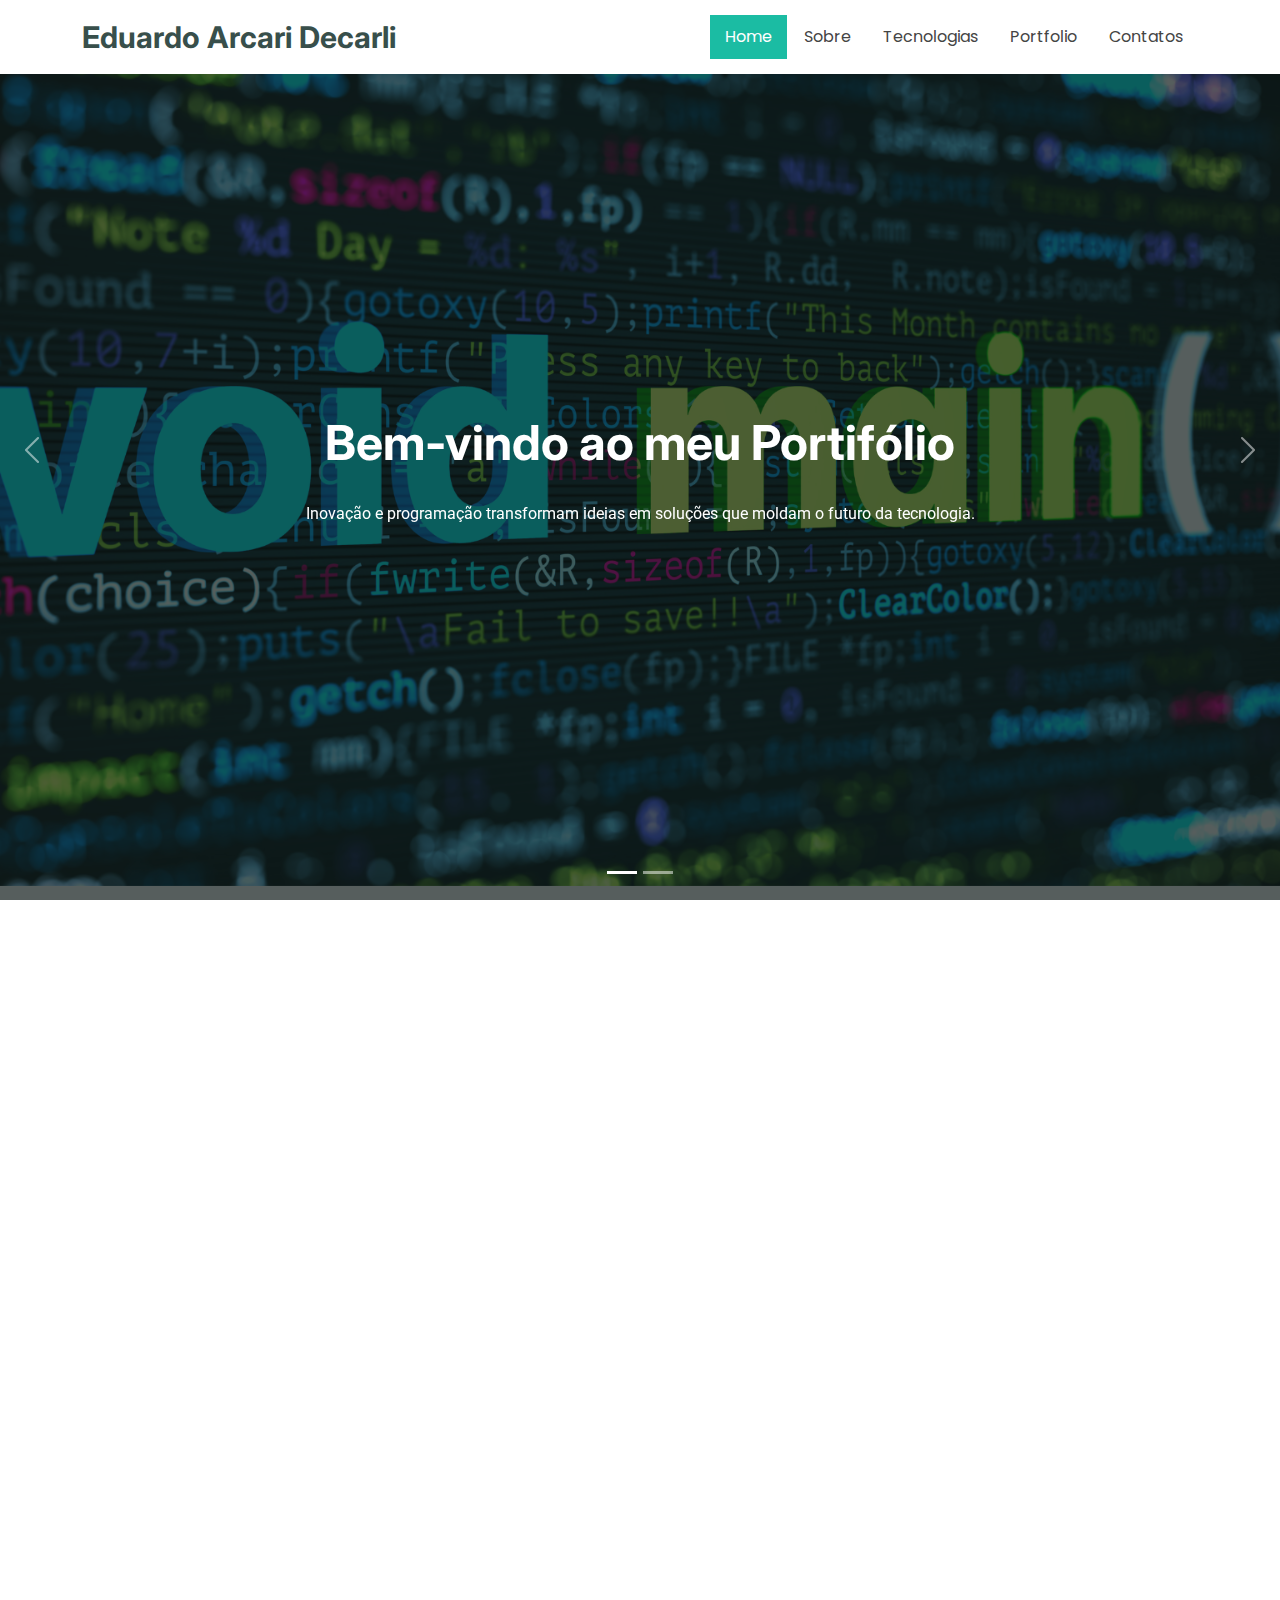
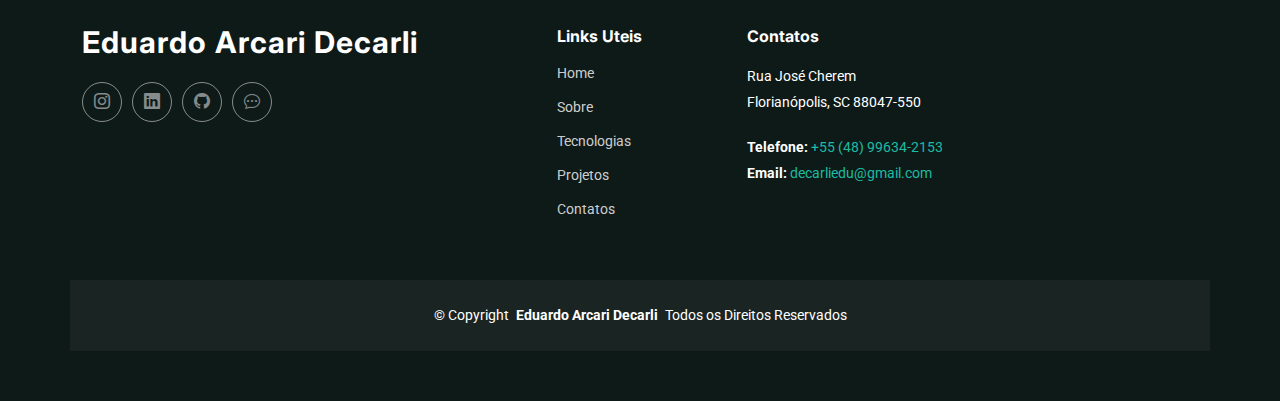
==== commit 37c6e530: "feat: implements links for social midias" ====
--- a/index.html
+++ b/index.html
@@ -46,7 +46,7 @@
           <li><a href="#hero" class="active">Home</a></li>
           <li><a href="#about">Sobre</a></li>
           <li><a href="#services">Tecnologias</a></li>
-          <li><a href="#portfolio">Portfolio</a></li>
+          <li><a href="#more-services">Portfolio</a></li>
           <li><a href="#contact">Contatos</a></li>
         </ul>
         <i class="mobile-nav-toggle d-xl-none bi bi-list"></i>
@@ -378,7 +378,7 @@
 
           <div class="col-lg-4" data-aos="fade-up" data-aos-delay="300">
             <div class="card">
-              <img src="assets/img/more-service-3.jpg" class="img-fluid" alt="">
+              <img src="assets/img/Projects/Upper-image.png" class="img-fluid" alt="">
               <h3>Site de Desenvolvimento Web</h3>
               <p>Um site realizado em parceria com dois amigos que desenvolvemos, o site é um portifólio para uma
                 empresa e nele contem informações sobre serviços, apresentações e mais...</p>
@@ -451,7 +451,7 @@
                 <div class="info-item" data-aos="fade" data-aos-delay="300">
                   <i class="bi bi-telephone"></i>
                   <h3>Telefone</h3>
-                  <p>+55 (48) 99634-2153</p>
+                  <p><a href="https://api.whatsapp.com/send/?phone=48996342153&text&type=phone_number&app_absent=0" target="_blank">+55 (48) 99634-2153</a></p>
                 </div>
               </div><!-- End Info Item -->
 
@@ -459,7 +459,7 @@
                 <div class="info-item" data-aos="fade" data-aos-delay="400">
                   <i class="bi bi-envelope"></i>
                   <h3>Email</h3>
-                  <p>decarliedu@gmail.com</p>
+                  <p><a href="mailto:decarliedu@gmail.com" target="_blank">decarliedu@gmail.com</a></p>
                 </div>
               </div><!-- End Info Item -->
 
@@ -495,6 +495,7 @@
                       <a href="https://www.instagram.com/ad_edu" target="_blank"><i class="bi bi-instagram"></i></a>
                       <a href="https://www.linkedin.com/in/eduardo-decarli" target="_blank"><i class="bi bi-linkedin"></i></a>
                       <a href="https://github.com/Eduardo-Decarli" target="_blank"><i class="bi bi-github"></i></a>
+                      <a href="https://api.whatsapp.com/send/?phone=48996342153&text&type=phone_number&app_absent=0" target="_blank"><i class="bi bi-chat-dots"></i></a>
                     </div>
                   </div>
                 </div>
@@ -524,20 +525,21 @@
 
           </p>
           <div class="social-links d-flex mt-4">
-            <a href=""><i class="bi bi-instagram"></i></a>
-            <a href=""><i class="bi bi-linkedin"></i></a>
-            <a href=""><i class="bi bi-github"></i></a>
+            <a href="https://www.instagram.com/ad_edu" target="_blank"><i class="bi bi-instagram"></i></a>
+            <a href="https://www.linkedin.com/in/eduardo-decarli" target="_blank"><i class="bi bi-linkedin"></i></a>
+            <a href="https://github.com/Eduardo-Decarli" target="_blank"><i class="bi bi-github"></i></a>
+            <a href="https://api.whatsapp.com/send/?phone=48996342153&text&type=phone_number&app_absent=0" target="_blank"><i class="bi bi-chat-dots"></i></a>
           </div>
         </div>
 
         <div class="col-lg-2 col-6 footer-links">
           <h4>Links Uteis</h4>
           <ul>
-            <li><a href="#">Home</a></li>
-            <li><a href="#">Sobre</a></li>
-            <li><a href="#">Tecnologias</a></li>
-            <li><a href="#">Projetos</a></li>
-            <li><a href="#">Contatos</a></li>
+            <li><a href="#hero">Home</a></li>
+            <li><a href="#about">Sobre</a></li>
+            <li><a href="#services">Tecnologias</a></li>
+            <li><a href="#more-services">Projetos</a></li>
+            <li><a href="#contact">Contatos</a></li>
           </ul>
         </div>
 
@@ -545,8 +547,8 @@
           <h4>Contatos</h4>
           <p>Rua José Cherem</p>
           <p>Florianópolis, SC 88047-550</p>
-          <p class="mt-4"><strong>Telefone:</strong> <span>+55 (48)99634-2153</span></p>
-          <p><strong>Email:</strong> <span>decarliedu@gmail.com</span></p>
+          <p class="mt-4"><strong>Telefone:</strong> <span><a href="https://api.whatsapp.com/send/?phone=48996342153&text&type=phone_number&app_absent=0" target="_blank">+55 (48) 99634-2153</a></span></p>
+          <p><strong>Email:</strong> <span><a href="mailto:decarliedu@gmail.com" target="_blank">decarliedu@gmail.com</a></span></p>
         </div>
 
       </div>
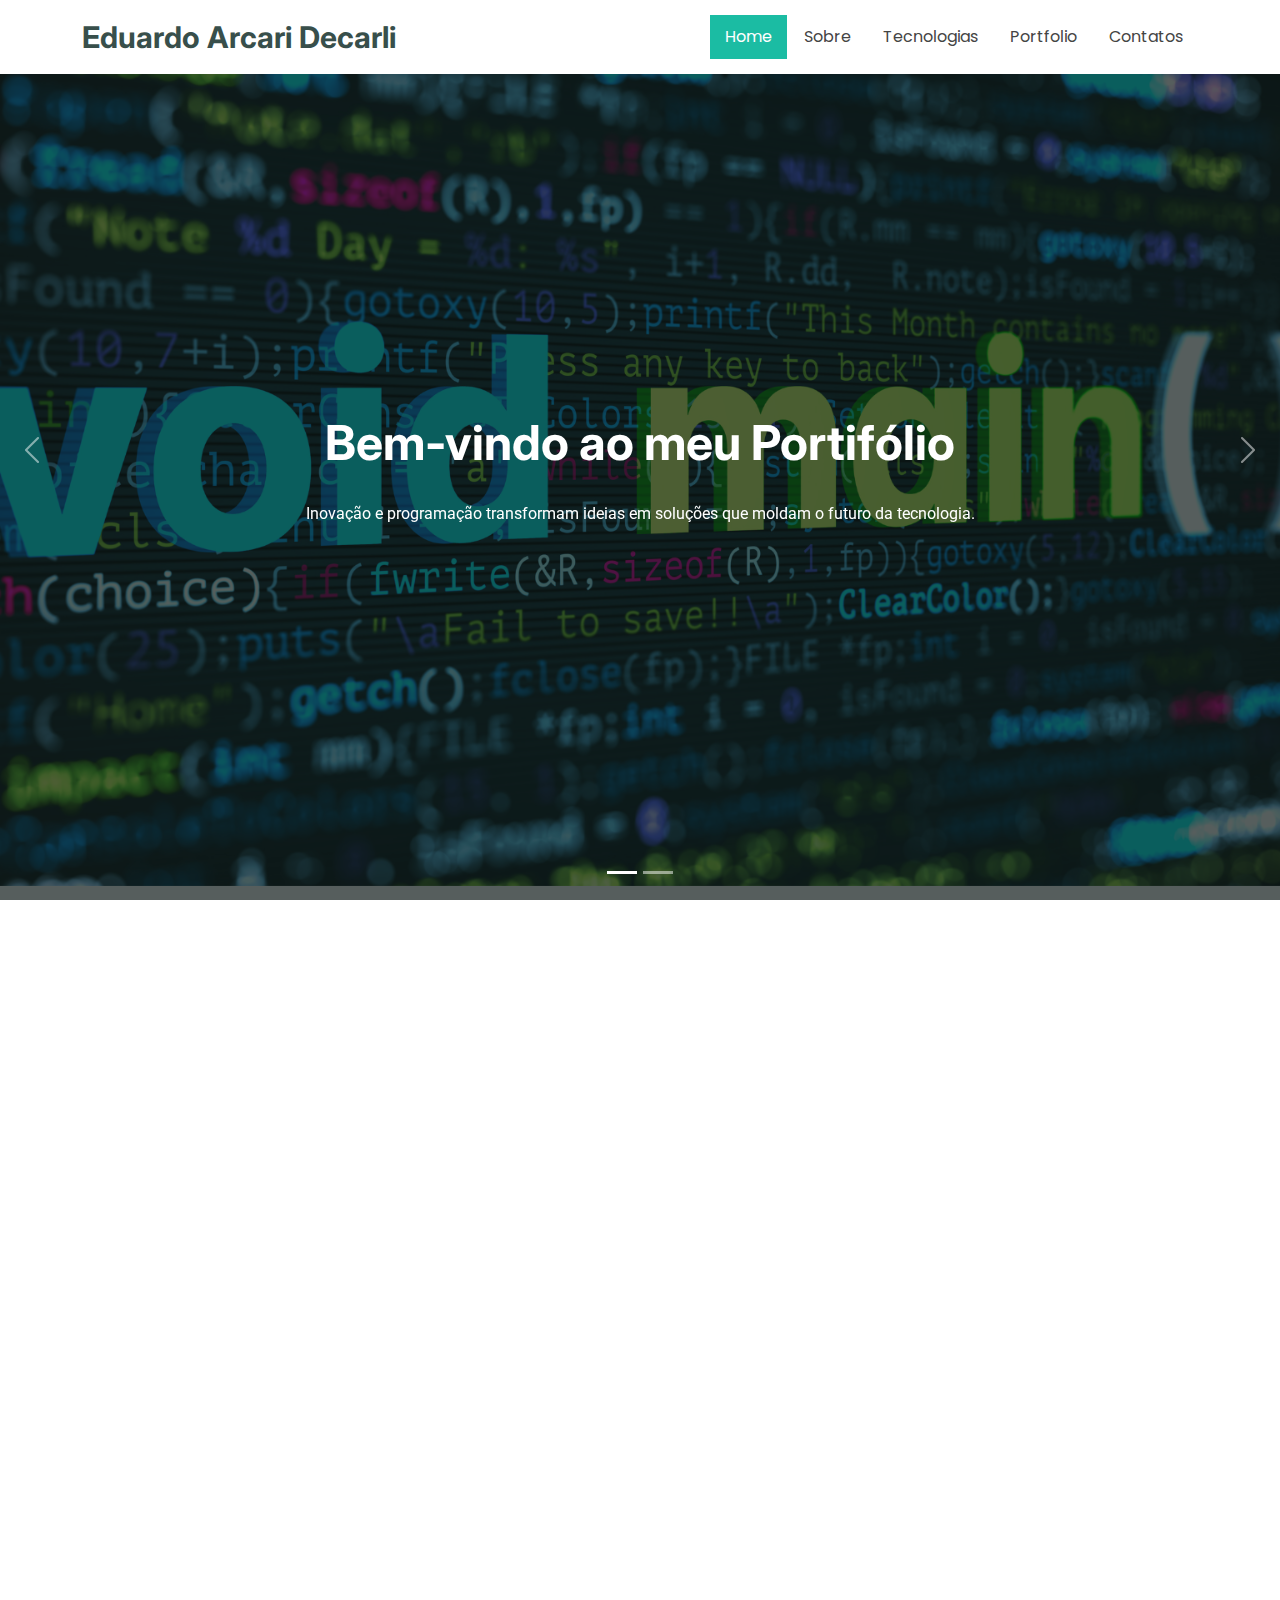
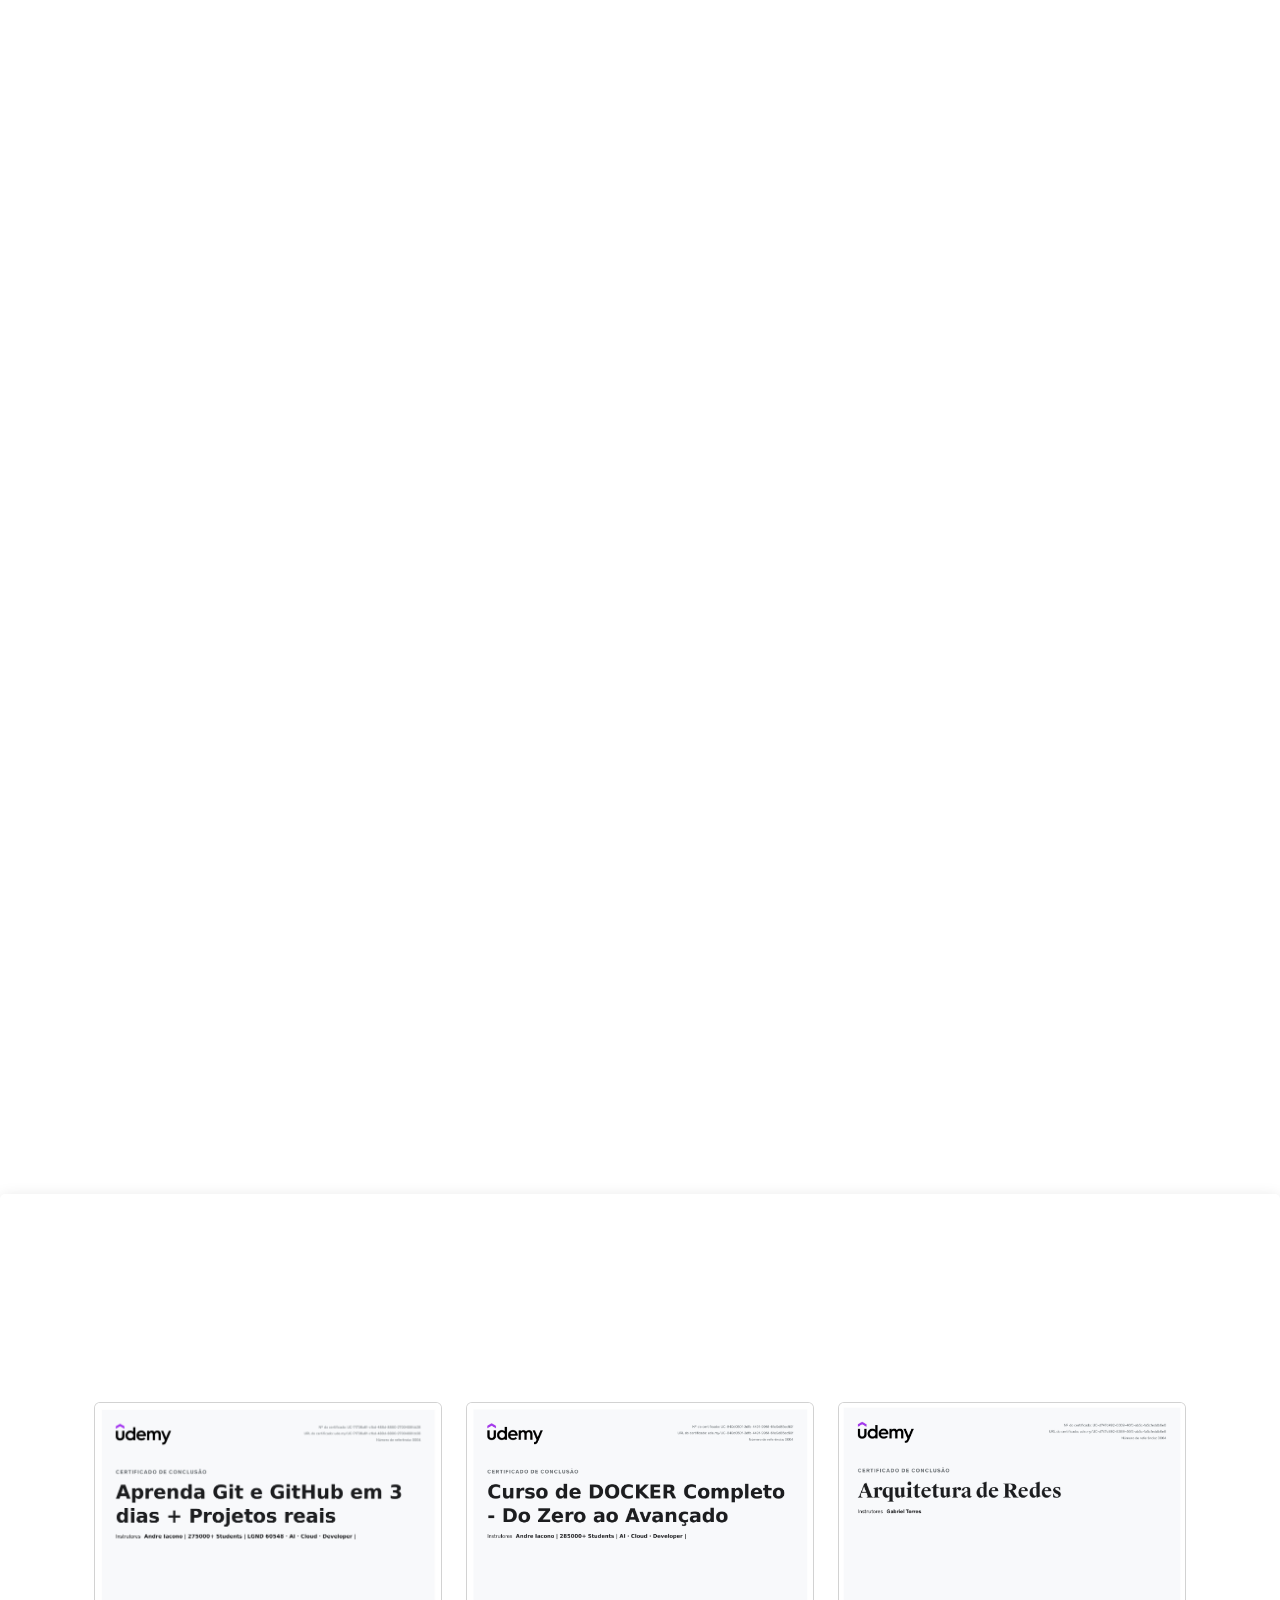
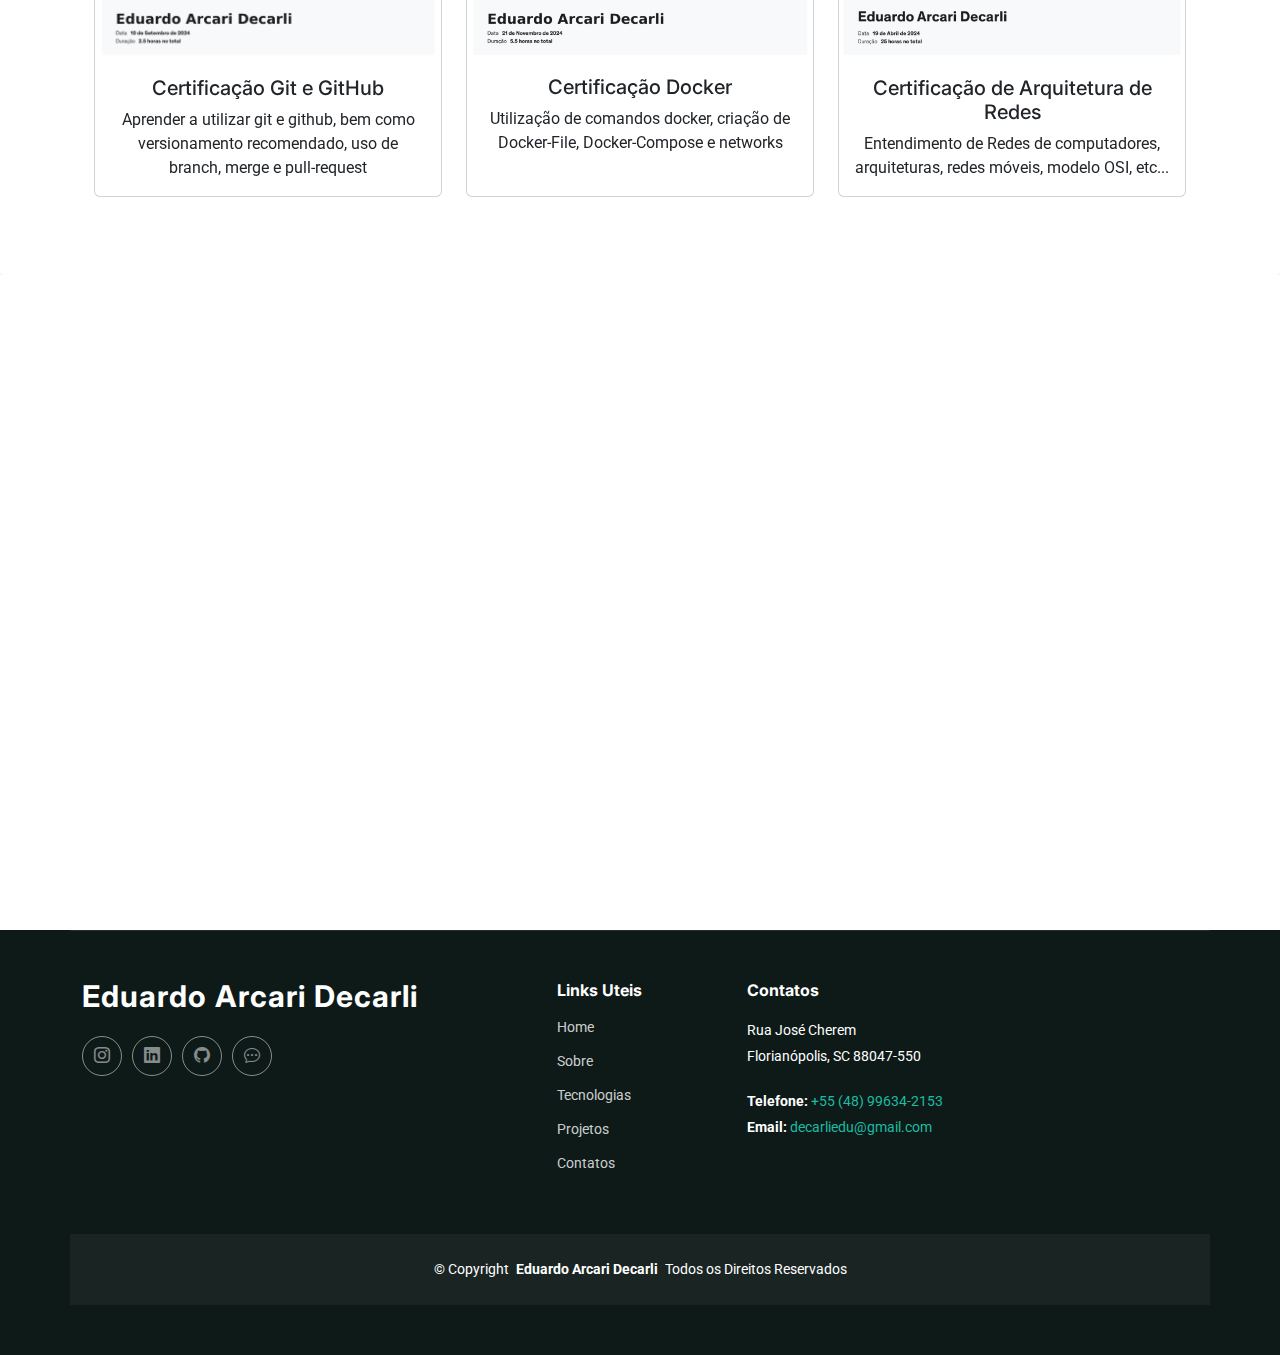
==== commit 657ded4e: "feat: section for Certificates" ====
--- a/index.html
+++ b/index.html
@@ -129,7 +129,8 @@
               Estou sempre buscando aprender novas tecnologias, participar de projetos desafiadores e compartilhar
               conhecimentos.
             </p>
-            <a href="#" class="read-more"><span>Entre em Contato</span><i class="bi bi-arrow-right"></i></a>
+            <a href="https://api.whatsapp.com/send/?phone=48996342153&text&type=phone_number&app_absent=0"
+              target="_blank" class="read-more"><span>Entre em Contato</span><i class="bi bi-arrow-right"></i></a>
           </div>
 
         </div>
@@ -202,6 +203,15 @@
               <div class="icon"><img height="100" width="100"
                   src="https://cdn.jsdelivr.net/gh/devicons/devicon@latest/icons/mysql/mysql-original.svg" /></div>
               <h4><a href="#" class="stretched-link">MySQL</a></h4>
+            </div>
+          </div>
+
+          <div class="col-xl-3 col-md-6 d-flex" data-aos="fade-up" data-aos-delay="200">
+            <div class="service-item position-relative">
+              <div class="icon"><img height="100" width="100"
+                  src="https://cdn.jsdelivr.net/gh/devicons/devicon@latest/icons/postgresql/postgresql-original.svg" />
+              </div>
+              <h4><a href="#" class="stretched-link">PostgreSQL</a></h4>
             </div>
           </div>
 
@@ -387,7 +397,7 @@
 
           <div class="col-lg-4" data-aos="fade-up" data-aos-delay="300">
             <div class="card">
-              <img src="assets/img/more-service-3.jpg" class="img-fluid" alt="">
+              <img src="assets/img/Projects/university-system-image.png" class="img-fluid" alt="">
               <h3>Sistema de Gestão de Universidade</h3>
               <p>Nesse sistema, eu desenvolvi em colaboração com dois amigos um gerenciamento de uma universidade, onde
                 um coordenador, pode gerenciar estudantes, professores, matriculas, cursos e disciplinas.</p>
@@ -396,7 +406,7 @@
 
           <div class="col-lg-4" data-aos="fade-up" data-aos-delay="300">
             <div class="card">
-              <img src="assets/img/more-service-3.jpg" class="img-fluid" alt="">
+              <img src="assets/img/Projects/API-park-image.png" class="img-fluid" alt="">
               <h3>API Park</h3>
               <p>Esse foi o desenvolvimento de uma API de gerenciamento de vagas e usuarios para um estacionamento, onde
                 o administrador do sistema pode marcar vagas livres e ocupadas, o sistema utiliza java e Spring com
@@ -406,7 +416,7 @@
 
           <div class="col-lg-4" data-aos="fade-up" data-aos-delay="300">
             <div class="card">
-              <img src="assets/img/more-service-3.jpg" class="img-fluid" alt="">
+              <img src="assets/img/Projects/weather-image.png" class="img-fluid" alt="">
               <h3>Microsserviços para Previsão do Tempo</h3>
               <p>Quando eu estava estudando sobre serviços de Mensageria, eu desenvolvi esse com arquitetura em
                 microsserviços, o sistema recebe um uma cidade do producer e recebido no consumer, ao receber a
@@ -417,7 +427,7 @@
 
           <div class="col-lg-4" data-aos="fade-up" data-aos-delay="300">
             <div class="card">
-              <img src="assets/img/more-service-3.jpg" class="img-fluid" alt="">
+              <img src="assets/img/Projects/delivery-services-image.png" class="img-fluid" alt="">
               <h3>Sistema de Pedidos com Deploy na AWS</h3>
               <p>Esse sistema utiliza de rotas HTTP para fazer requisição entre 3 microsserviços: ms-user, ms-stock e
                 ms-order, nesse sistema, é realizado deploy na AWS, com video apresentativo e logs de informações/erros.
@@ -430,6 +440,55 @@
       </div>
 
     </section><!-- /More Services Section -->
+
+    <!-- Team Section -->
+    <section id="team" class="team section">
+
+      <!-- Section Title -->
+      <div class="container section-title" data-aos="fade-up">
+        <h2>Meus Certificados</h2>
+        <p>Abaixo estão listados minhas certificações obtidas</p>
+      </div><!-- End Section Title -->
+
+      <div class="container">
+
+        <div class="container py-5">
+          <div class="row row-cols-1 row-cols-md-3 g-4">
+            <div class="col">
+              <div class="card certificate-card h-100">
+                <img src="assets/img/Certificates/Git e GitHub.png" class="card-img-top" alt="Certificado 1">
+                <div class="card-body">
+                  <h5 class="card-title">Certificação Git e GitHub</h5>
+                  <p class="card-text">Aprender a utilizar git e github, bem como versionamento recomendado, uso de branch, merge e pull-request</p>
+                </div>
+              </div>
+            </div>
+
+            <div class="col">
+              <div class="card certificate-card h-100">
+                <img src="assets/img/Certificates/Docker.png" class="card-img-top" alt="Certificado 2">
+                <div class="card-body">
+                  <h5 class="card-title">Certificação Docker</h5>
+                  <p class="card-text">Utilização de comandos docker, criação de Docker-File, Docker-Compose e networks</p>
+                </div>
+              </div>
+            </div>
+
+            <div class="col">
+              <div class="card certificate-card h-100">
+                <img src="assets/img/Certificates/Arquitetura de Redes.png" class="card-img-top" alt="Certificado 3">
+                <div class="card-body">
+                  <h5 class="card-title">Certificação de Arquitetura de Redes</h5>
+                  <p class="card-text">Entendimento de Redes de computadores, arquiteturas, redes móveis, modelo OSI, etc...</p>
+                </div>
+              </div>
+            </div>
+          </div>
+        </div>
+
+      </div>
+
+    </section><!-- /Team Section -->
 
     <!-- Contact Section -->
     <section id="contact" class="contact section">
@@ -451,7 +510,8 @@
                 <div class="info-item" data-aos="fade" data-aos-delay="300">
                   <i class="bi bi-telephone"></i>
                   <h3>Telefone</h3>
-                  <p><a href="https://api.whatsapp.com/send/?phone=48996342153&text&type=phone_number&app_absent=0" target="_blank">+55 (48) 99634-2153</a></p>
+                  <p><a href="https://api.whatsapp.com/send/?phone=48996342153&text&type=phone_number&app_absent=0"
+                      target="_blank">+55 (48) 99634-2153</a></p>
                 </div>
               </div><!-- End Info Item -->
 
@@ -476,13 +536,13 @@
                 <div class="info-item" data-aos="fade" data-aos-delay="500">
                   <i class="bi bi-arrow-up-right-circle"></i>
                   <h3>Outras informações</h3>
-                  <p>Para mais informações, não se incomode em entrar em contato e trocarmos uma ideia</p>
-                </div>
-              </div>
-            </div>
-          </div>
-
-        
+                  <p>Para mais informações, não se incomode em entrar em contato.</p>
+                </div>
+              </div>
+            </div>
+          </div>
+
+
           <div class="col-lg-4">
             <div class="team text-center" data-aos="fade-up" data-aos-delay="100">
               <div class="member">
@@ -493,9 +553,11 @@
                     <span>Desenvolvedor</span>
                     <div class="social">
                       <a href="https://www.instagram.com/ad_edu" target="_blank"><i class="bi bi-instagram"></i></a>
-                      <a href="https://www.linkedin.com/in/eduardo-decarli" target="_blank"><i class="bi bi-linkedin"></i></a>
+                      <a href="https://www.linkedin.com/in/eduardo-decarli" target="_blank"><i
+                          class="bi bi-linkedin"></i></a>
                       <a href="https://github.com/Eduardo-Decarli" target="_blank"><i class="bi bi-github"></i></a>
-                      <a href="https://api.whatsapp.com/send/?phone=48996342153&text&type=phone_number&app_absent=0" target="_blank"><i class="bi bi-chat-dots"></i></a>
+                      <a href="https://api.whatsapp.com/send/?phone=48996342153&text&type=phone_number&app_absent=0"
+                        target="_blank"><i class="bi bi-chat-dots"></i></a>
                     </div>
                   </div>
                 </div>
@@ -528,7 +590,8 @@
             <a href="https://www.instagram.com/ad_edu" target="_blank"><i class="bi bi-instagram"></i></a>
             <a href="https://www.linkedin.com/in/eduardo-decarli" target="_blank"><i class="bi bi-linkedin"></i></a>
             <a href="https://github.com/Eduardo-Decarli" target="_blank"><i class="bi bi-github"></i></a>
-            <a href="https://api.whatsapp.com/send/?phone=48996342153&text&type=phone_number&app_absent=0" target="_blank"><i class="bi bi-chat-dots"></i></a>
+            <a href="https://api.whatsapp.com/send/?phone=48996342153&text&type=phone_number&app_absent=0"
+              target="_blank"><i class="bi bi-chat-dots"></i></a>
           </div>
         </div>
 
@@ -547,15 +610,19 @@
           <h4>Contatos</h4>
           <p>Rua José Cherem</p>
           <p>Florianópolis, SC 88047-550</p>
-          <p class="mt-4"><strong>Telefone:</strong> <span><a href="https://api.whatsapp.com/send/?phone=48996342153&text&type=phone_number&app_absent=0" target="_blank">+55 (48) 99634-2153</a></span></p>
-          <p><strong>Email:</strong> <span><a href="mailto:decarliedu@gmail.com" target="_blank">decarliedu@gmail.com</a></span></p>
+          <p class="mt-4"><strong>Telefone:</strong> <span><a
+                href="https://api.whatsapp.com/send/?phone=48996342153&text&type=phone_number&app_absent=0"
+                target="_blank">+55 (48) 99634-2153</a></span></p>
+          <p><strong>Email:</strong> <span><a href="mailto:decarliedu@gmail.com"
+                target="_blank">decarliedu@gmail.com</a></span></p>
         </div>
 
       </div>
     </div>
 
     <div class="container copyright text-center mt-4">
-      <p>© <span>Copyright</span> <strong class="px-1 sitename">Eduardo Arcari Decarli</strong> <span>Todos os Direitos Reservados</span></p>
+      <p>© <span>Copyright</span> <strong class="px-1 sitename">Eduardo Arcari Decarli</strong> <span>Todos os Direitos
+          Reservados</span></p>
     </div>
   </footer>
 
--- a/assets/css/main.css
+++ b/assets/css/main.css
@@ -867,6 +867,125 @@
   margin-left: 10px;
 }
 
+
+/*--------------------------------------------------------------
+# Team Section
+--------------------------------------------------------------*/
+.team {
+  background-color: var(--surface-color);
+  color: black;
+  box-shadow: 0px 2px 15px rgba(0, 0, 0, 0.1);
+  align-items: center;
+  justify-content: center;
+  border-radius: 5px;
+  transition: 0.5s;
+  padding: 30px;
+  height: 100%;
+}
+
+.certificate-card {
+  transition: transform 0.3s;
+  text-align: center;
+}
+
+.certificate-card:hover {
+  transform: scale(1.05);
+}
+
+@media (max-width: 468px) {
+  .team .team-member {
+    flex-direction: column;
+    justify-content: center !important;
+    align-items: center !important;
+  }
+}
+
+.team .team-member .pic {
+  overflow: hidden;
+  width: 400px;
+  flex-shrink: 0;
+}
+
+.team .team-member .pic img {
+  transition: ease-in-out 0.3s;
+}
+
+.team .team-member:hover {
+  transform: translateY(-10px);
+}
+
+.team .team-member .member-info {
+  padding-left: 30px;
+}
+
+@media (max-width: 468px) {
+  .team .team-member .member-info {
+    padding: 30px 0 0 0;
+    text-align: center;
+  }
+}
+
+.team .team-member h4 {
+  font-weight: 700;
+  margin-bottom: 5px;
+  font-size: 20px;
+}
+
+.team .team-member span {
+  display: block;
+  font-size: 15px;
+  padding-bottom: 10px;
+  position: relative;
+  font-weight: 500;
+}
+
+.team .team-member span::after {
+  content: "";
+  position: absolute;
+  display: block;
+  width: 50px;
+  height: 1px;
+  background: color-mix(in srgb, var(--default-color), transparent 85%);
+  bottom: 0;
+  left: 0;
+}
+
+@media (max-width: 468px) {
+  .team .team-member span::after {
+    left: calc(50% - 25px);
+  }
+}
+
+.team .team-member p {
+  margin: 10px 0 0 0;
+  font-size: 14px;
+}
+
+.team .team-member .social {
+  margin-top: 12px;
+  display: flex;
+  align-items: center;
+  justify-content: start;
+  width: 100%;
+}
+
+@media (max-width: 468px) {
+  .team .team-member .social {
+    justify-content: center;
+  }
+}
+
+.team .team-member .social a {
+  background: color-mix(in srgb, var(--default-color), transparent 94%);
+  transition: ease-in-out 0.3s;
+  display: flex;
+  align-items: center;
+  justify-content: center;
+  border-radius: 50px;
+  width: 36px;
+  height: 36px;
+}
+
 /*--------------------------------------------------------------
 # Services Section
 --------------------------------------------------------------*/
@@ -1295,11 +1414,4 @@
   font-size: 20px;
   margin-right: 8px;
   color: var(--accent-color);
-}
-
-/*--------------------------------------------------------------
-# Starter Section Section
---------------------------------------------------------------*/
-.starter-section {
-  /* Add your styles here */
 }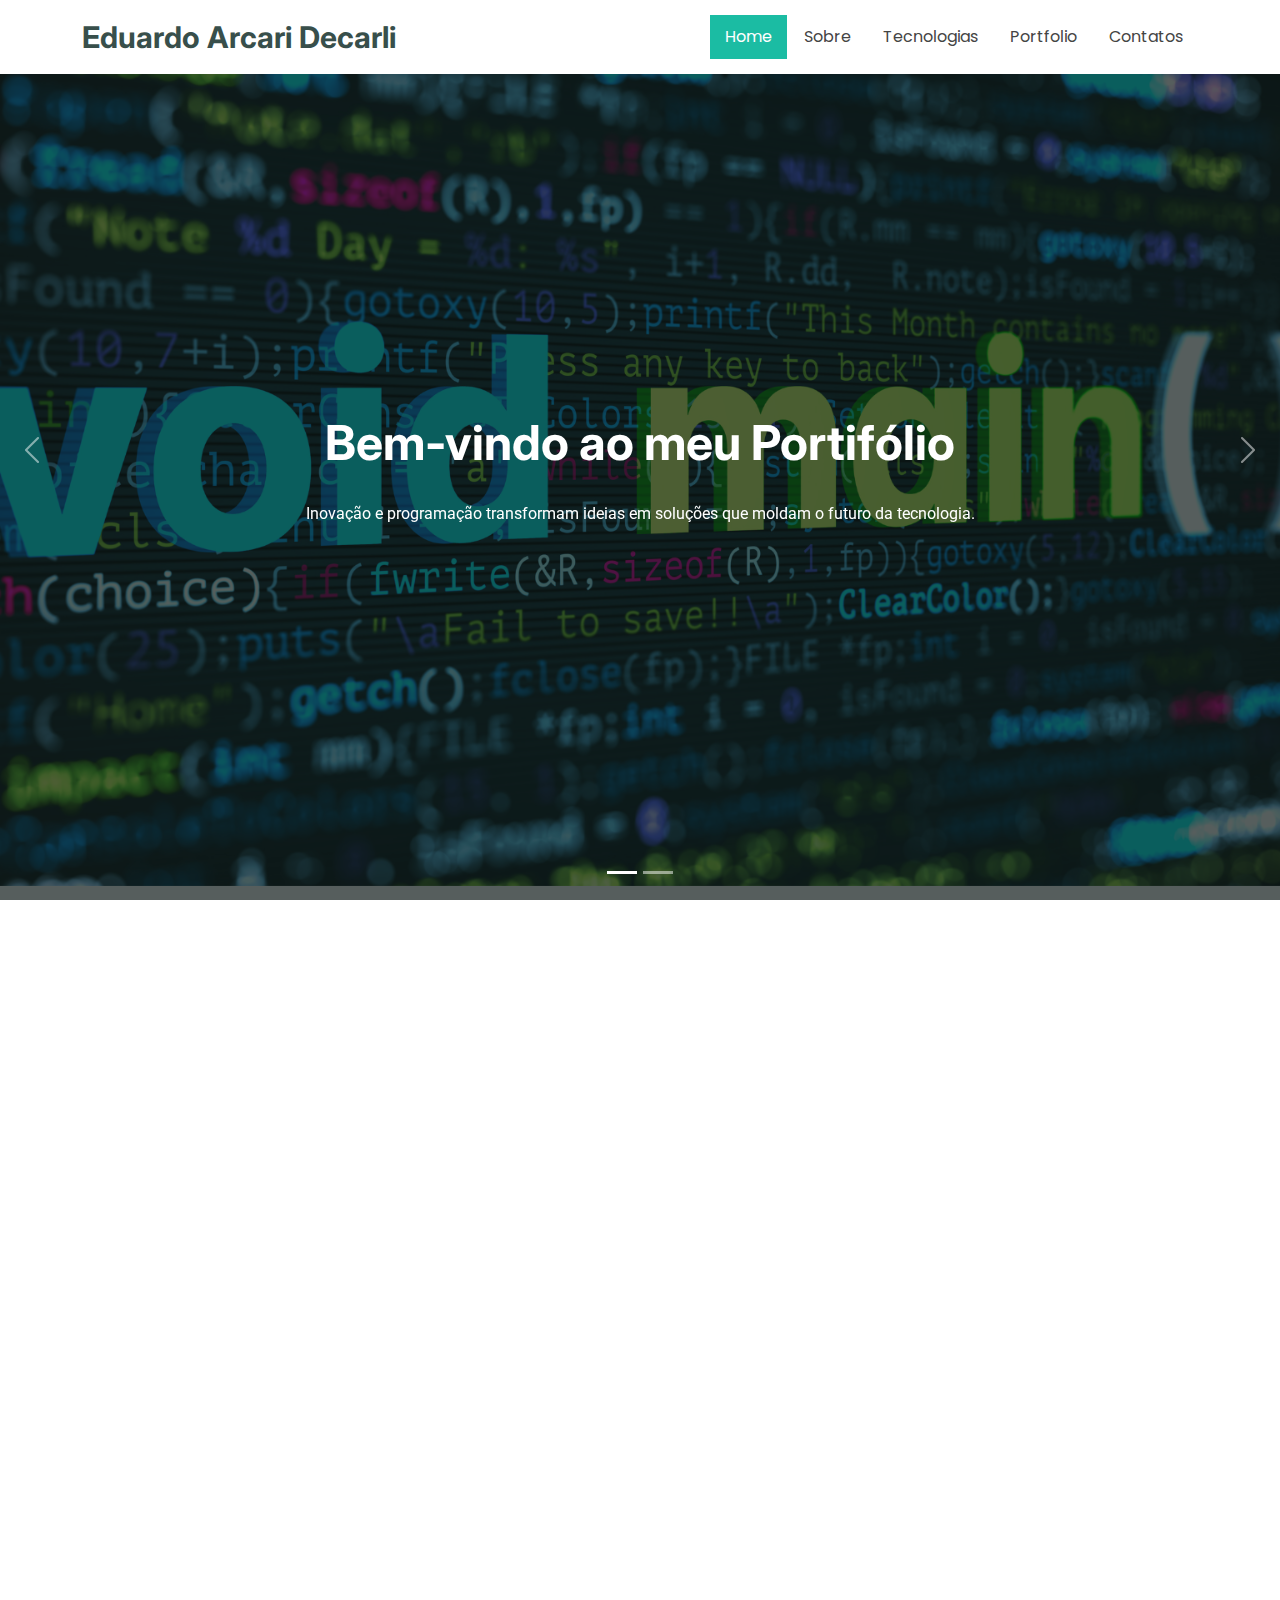
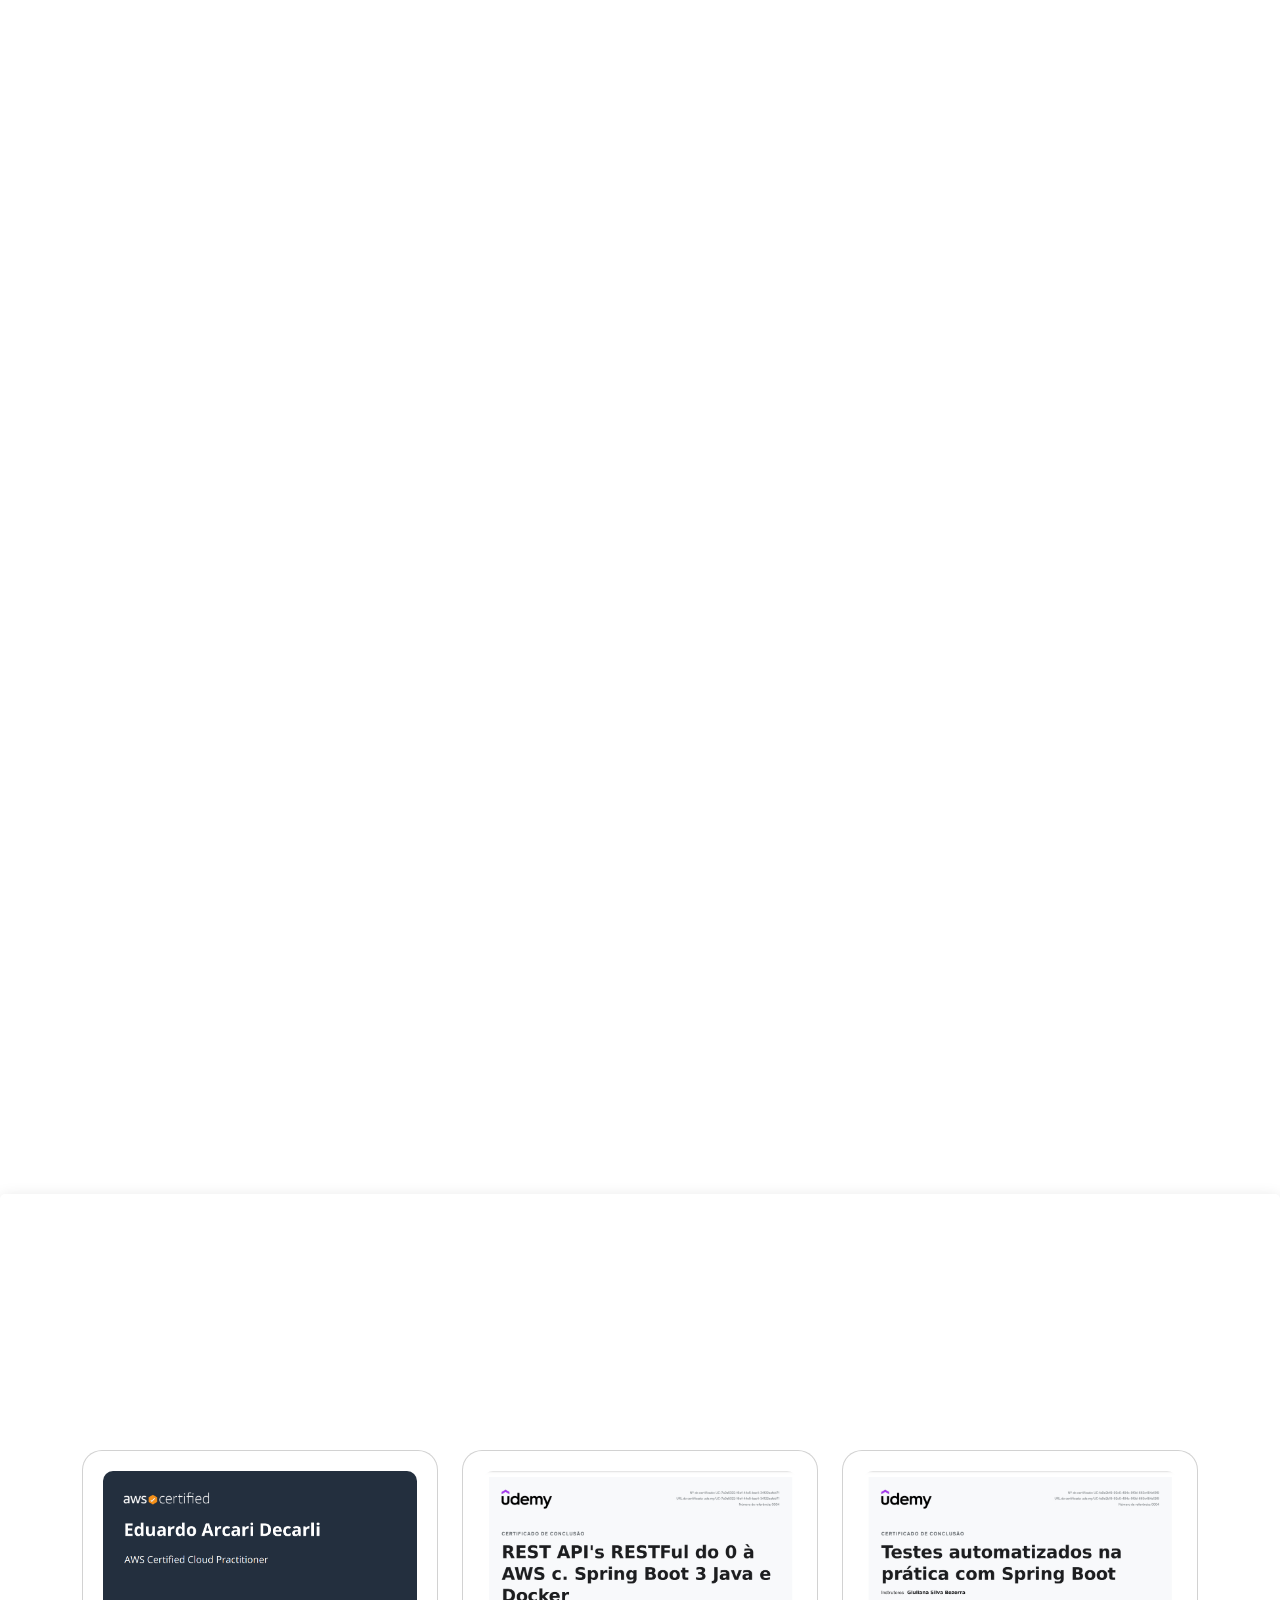
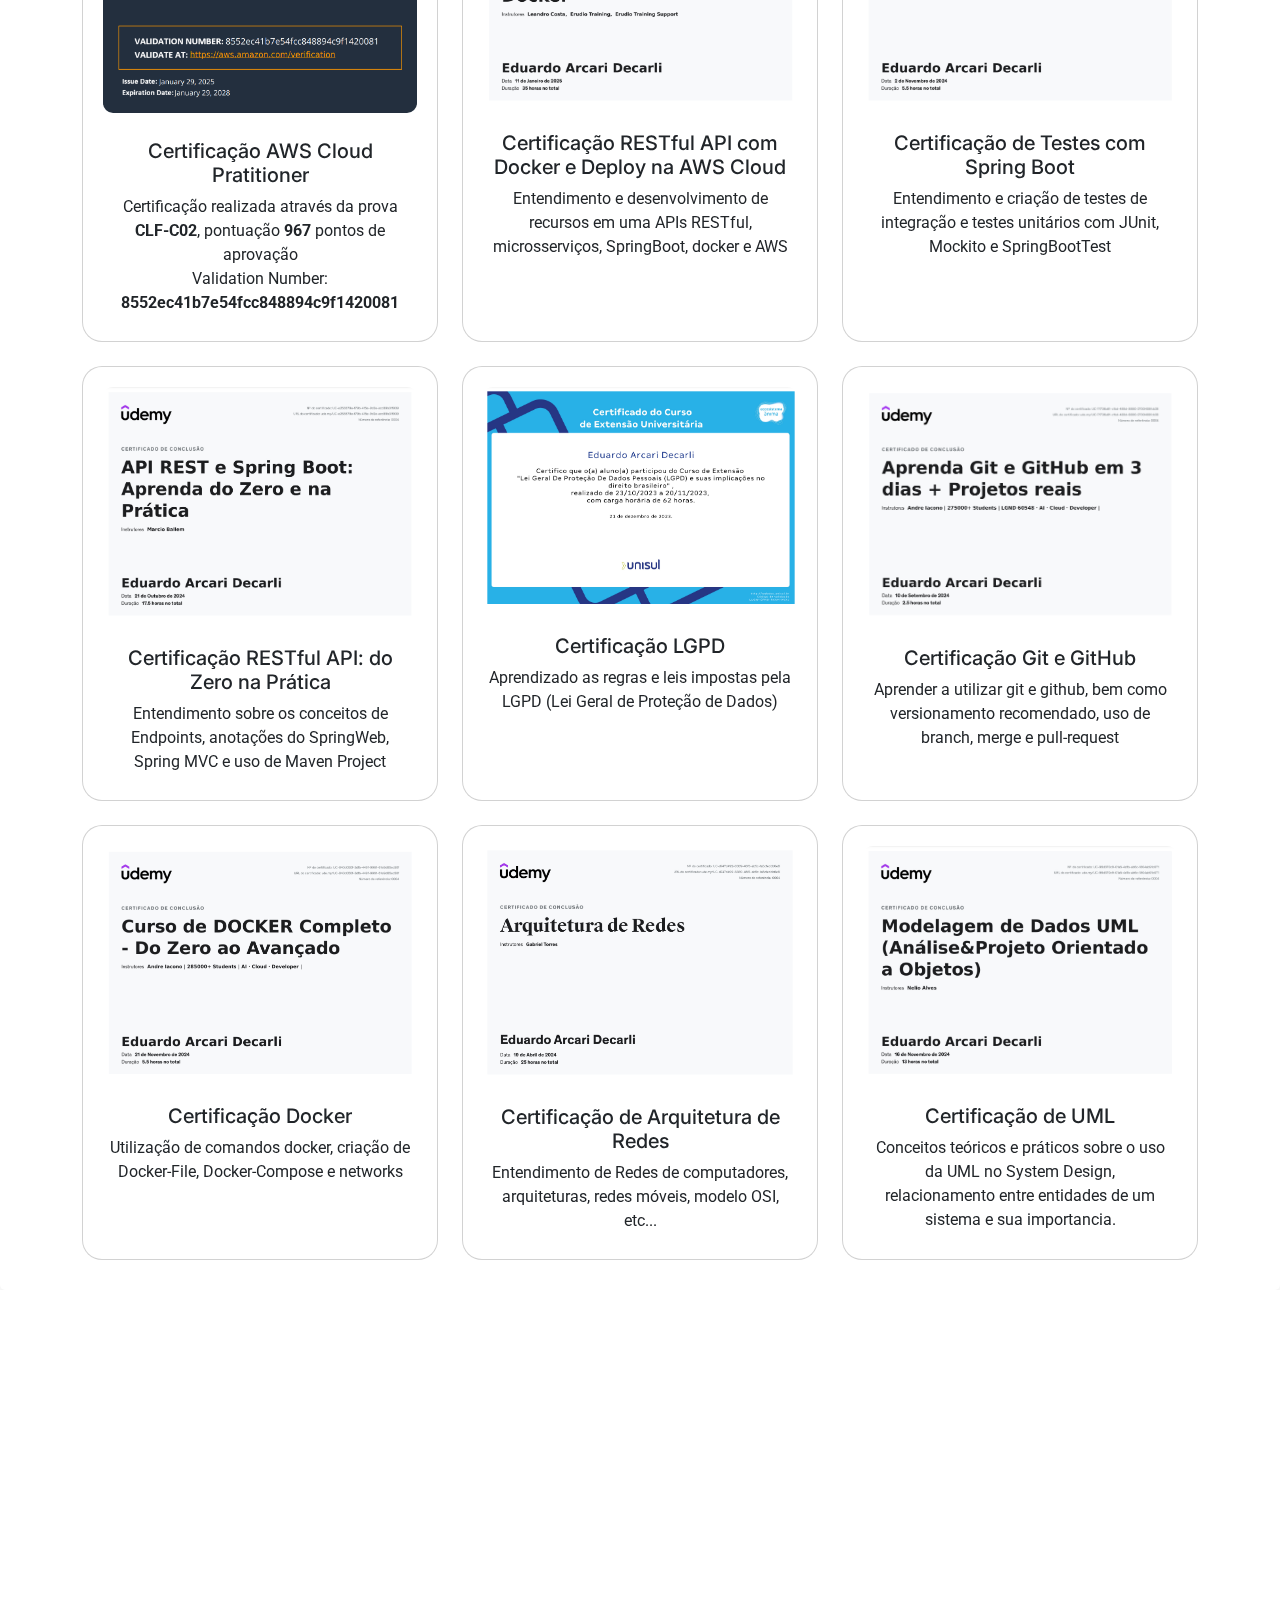
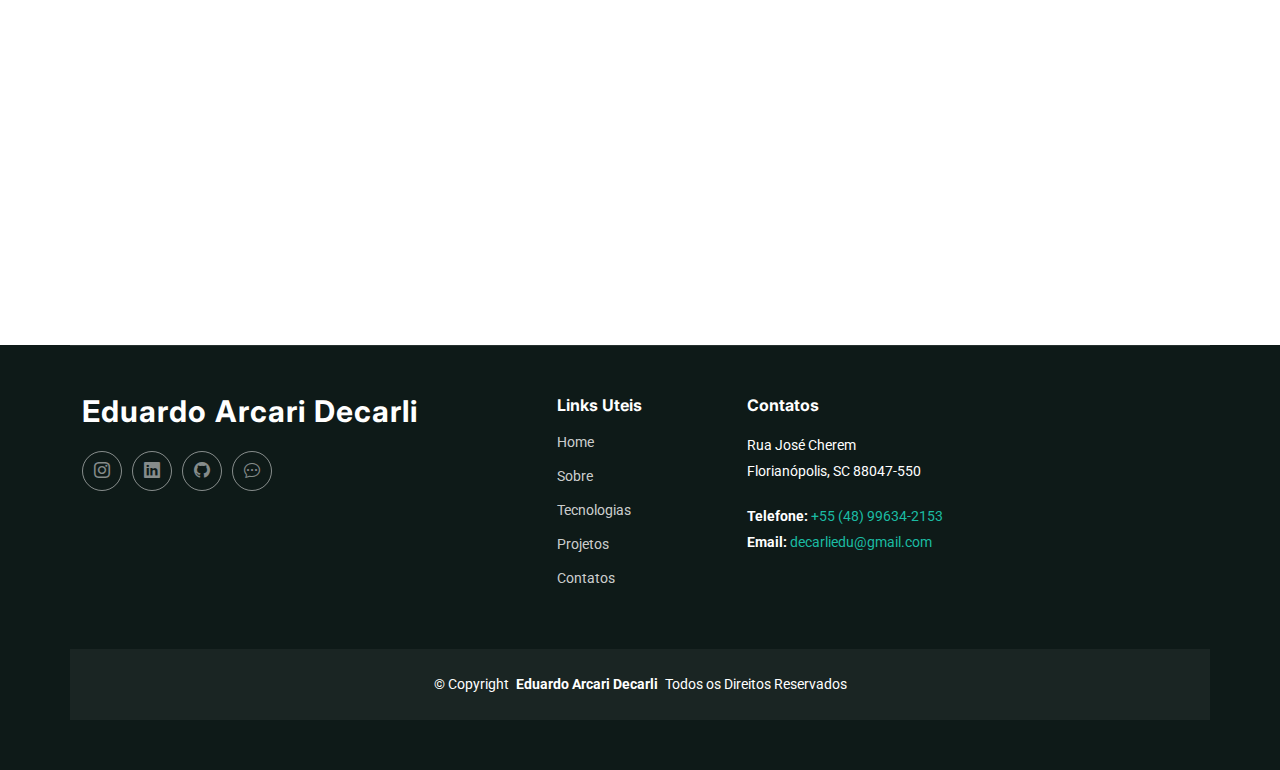
==== commit 5fec8fe6: "feat: update certificates" ====
--- a/index.html
+++ b/index.html
@@ -451,41 +451,103 @@
       </div><!-- End Section Title -->
 
       <div class="container">
-
-        <div class="container py-5">
-          <div class="row row-cols-1 row-cols-md-3 g-4">
-            <div class="col">
-              <div class="card certificate-card h-100">
-                <img src="assets/img/Certificates/Git e GitHub.png" class="card-img-top" alt="Certificado 1">
-                <div class="card-body">
-                  <h5 class="card-title">Certificação Git e GitHub</h5>
-                  <p class="card-text">Aprender a utilizar git e github, bem como versionamento recomendado, uso de branch, merge e pull-request</p>
-                </div>
-              </div>
-            </div>
-
-            <div class="col">
-              <div class="card certificate-card h-100">
-                <img src="assets/img/Certificates/Docker.png" class="card-img-top" alt="Certificado 2">
-                <div class="card-body">
-                  <h5 class="card-title">Certificação Docker</h5>
-                  <p class="card-text">Utilização de comandos docker, criação de Docker-File, Docker-Compose e networks</p>
-                </div>
-              </div>
-            </div>
-
-            <div class="col">
-              <div class="card certificate-card h-100">
-                <img src="assets/img/Certificates/Arquitetura de Redes.png" class="card-img-top" alt="Certificado 3">
-                <div class="card-body">
-                  <h5 class="card-title">Certificação de Arquitetura de Redes</h5>
-                  <p class="card-text">Entendimento de Redes de computadores, arquiteturas, redes móveis, modelo OSI, etc...</p>
-                </div>
-              </div>
-            </div>
-          </div>
-        </div>
-
+        <div class="container py-5"></div>
+        <div class="row row-cols-1 row-cols-md-3 g-4">
+
+          <div class="col">
+            <div class="card certificate-card h-100">
+              <img src="assets/img/Certificates/AWS Cloud Pratitioner.png" class="card-img-top" alt="Certificado 1">
+              <div class="card-body">
+                <h5 class="card-title">Certificação AWS Cloud Pratitioner</h5>
+                <p class="card-text">Certificação realizada através da prova <strong>CLF-C02</strong>, pontuação <strong>967</strong> pontos de aprovação <br> Validation Number: <strong>8552ec41b7e54fcc848894c9f1420081</strong></p>
+              </div>
+            </div>
+          </div>
+
+          <div class="col">
+            <div class="card certificate-card h-100">
+              <img src="assets/img/Certificates/REST API with SpringBoot and Docker.png" class="card-img-top" alt="Certificado 1">
+              <div class="card-body">
+                <h5 class="card-title">Certificação RESTful API com Docker e Deploy na AWS Cloud</h5>
+                <p class="card-text">Entendimento e desenvolvimento de recursos em uma APIs RESTful, microsserviços, SpringBoot, docker e AWS</p>
+              </div>
+            </div>
+          </div>
+
+          <div class="col">
+            <div class="card certificate-card h-100">
+              <img src="assets/img/Certificates/Testes com SpringBoot.png" class="card-img-top" alt="Certificado 1">
+              <div class="card-body">
+                <h5 class="card-title">Certificação de Testes com Spring Boot</h5>
+                <p class="card-text">Entendimento e criação de testes de integração e testes unitários com JUnit, Mockito e SpringBootTest</p>
+              </div>
+            </div>
+          </div>
+
+          <div class="col">
+            <div class="card certificate-card h-100">
+              <img src="assets/img/Certificates/API REST do zero na Pratica.png" class="card-img-top" alt="Certificado 1">
+              <div class="card-body">
+                <h5 class="card-title">Certificação RESTful API: do Zero na Prática</h5>
+                <p class="card-text">Entendimento sobre os conceitos de Endpoints, anotações do SpringWeb, Spring MVC e uso de Maven Project </p>
+              </div>
+            </div>
+          </div>
+
+          <div class="col">
+            <div class="card certificate-card h-100">
+              <img src="assets/img/Certificates/LGPD.png" class="card-img-top" alt="Certificado 1">
+              <div class="card-body">
+                <h5 class="card-title">Certificação LGPD</h5>
+                <p class="card-text">Aprendizado as regras e leis impostas pela LGPD (Lei Geral de Proteção de Dados)
+                </p>
+              </div>
+            </div>
+          </div>
+
+          <div class="col">
+            <div class="card certificate-card h-100">
+              <img src="assets/img/Certificates/Git e GitHub.png" class="card-img-top" alt="Certificado 1">
+              <div class="card-body">
+                <h5 class="card-title">Certificação Git e GitHub</h5>
+                <p class="card-text">Aprender a utilizar git e github, bem como versionamento recomendado, uso de
+                  branch, merge e pull-request</p>
+              </div>
+            </div>
+          </div>
+
+          <div class="col">
+            <div class="card certificate-card h-100">
+              <img src="assets/img/Certificates/Docker.png" class="card-img-top" alt="Certificado 2">
+              <div class="card-body">
+                <h5 class="card-title">Certificação Docker</h5>
+                <p class="card-text">Utilização de comandos docker, criação de Docker-File, Docker-Compose e networks
+                </p>
+              </div>
+            </div>
+          </div>
+
+          <div class="col">
+            <div class="card certificate-card h-100">
+              <img src="assets/img/Certificates/Arquitetura de Redes.png" class="card-img-top" alt="Certificado 3">
+              <div class="card-body">
+                <h5 class="card-title">Certificação de Arquitetura de Redes</h5>
+                <p class="card-text">Entendimento de Redes de computadores, arquiteturas, redes móveis, modelo OSI, etc...</p>
+              </div>
+            </div>
+          </div>
+
+          <div class="col">
+            <div class="card certificate-card h-100">
+              <img src="assets/img/Certificates/UML.png" class="card-img-top" alt="Certificado 3">
+              <div class="card-body">
+                <h5 class="card-title">Certificação de UML</h5>
+                <p class="card-text">Conceitos teóricos e práticos sobre o uso da UML no System Design, relacionamento entre entidades de um sistema e sua importancia. </p>
+              </div>
+            </div>
+          </div>
+
+        </div>
       </div>
 
     </section><!-- /Team Section -->
--- a/assets/css/main.css
+++ b/assets/css/main.css
@@ -886,6 +886,13 @@
 .certificate-card {
   transition: transform 0.3s;
   text-align: center;
+  padding: 10px;
+  border-radius: 20px;
+}
+
+.certificate-card img {
+  padding: 10px;
+  border-radius: 20px;
 }
 
 .certificate-card:hover {
